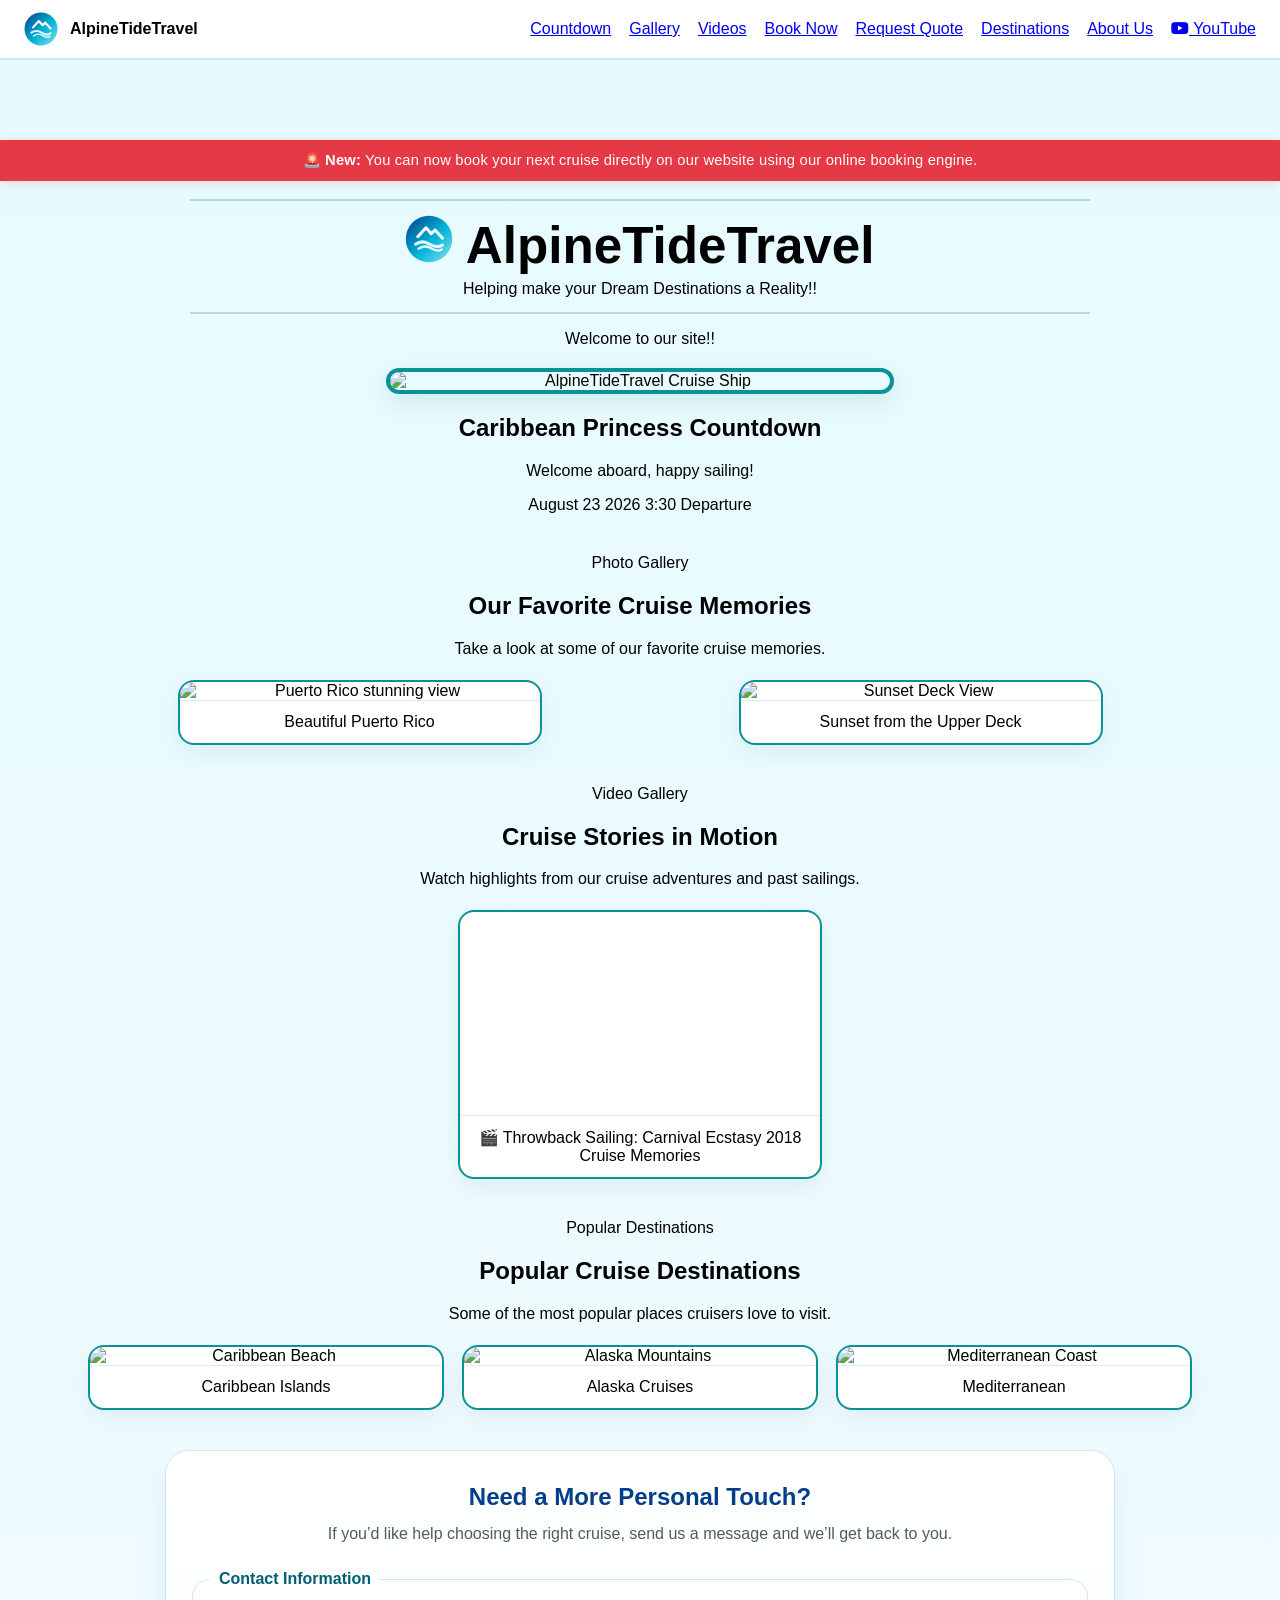
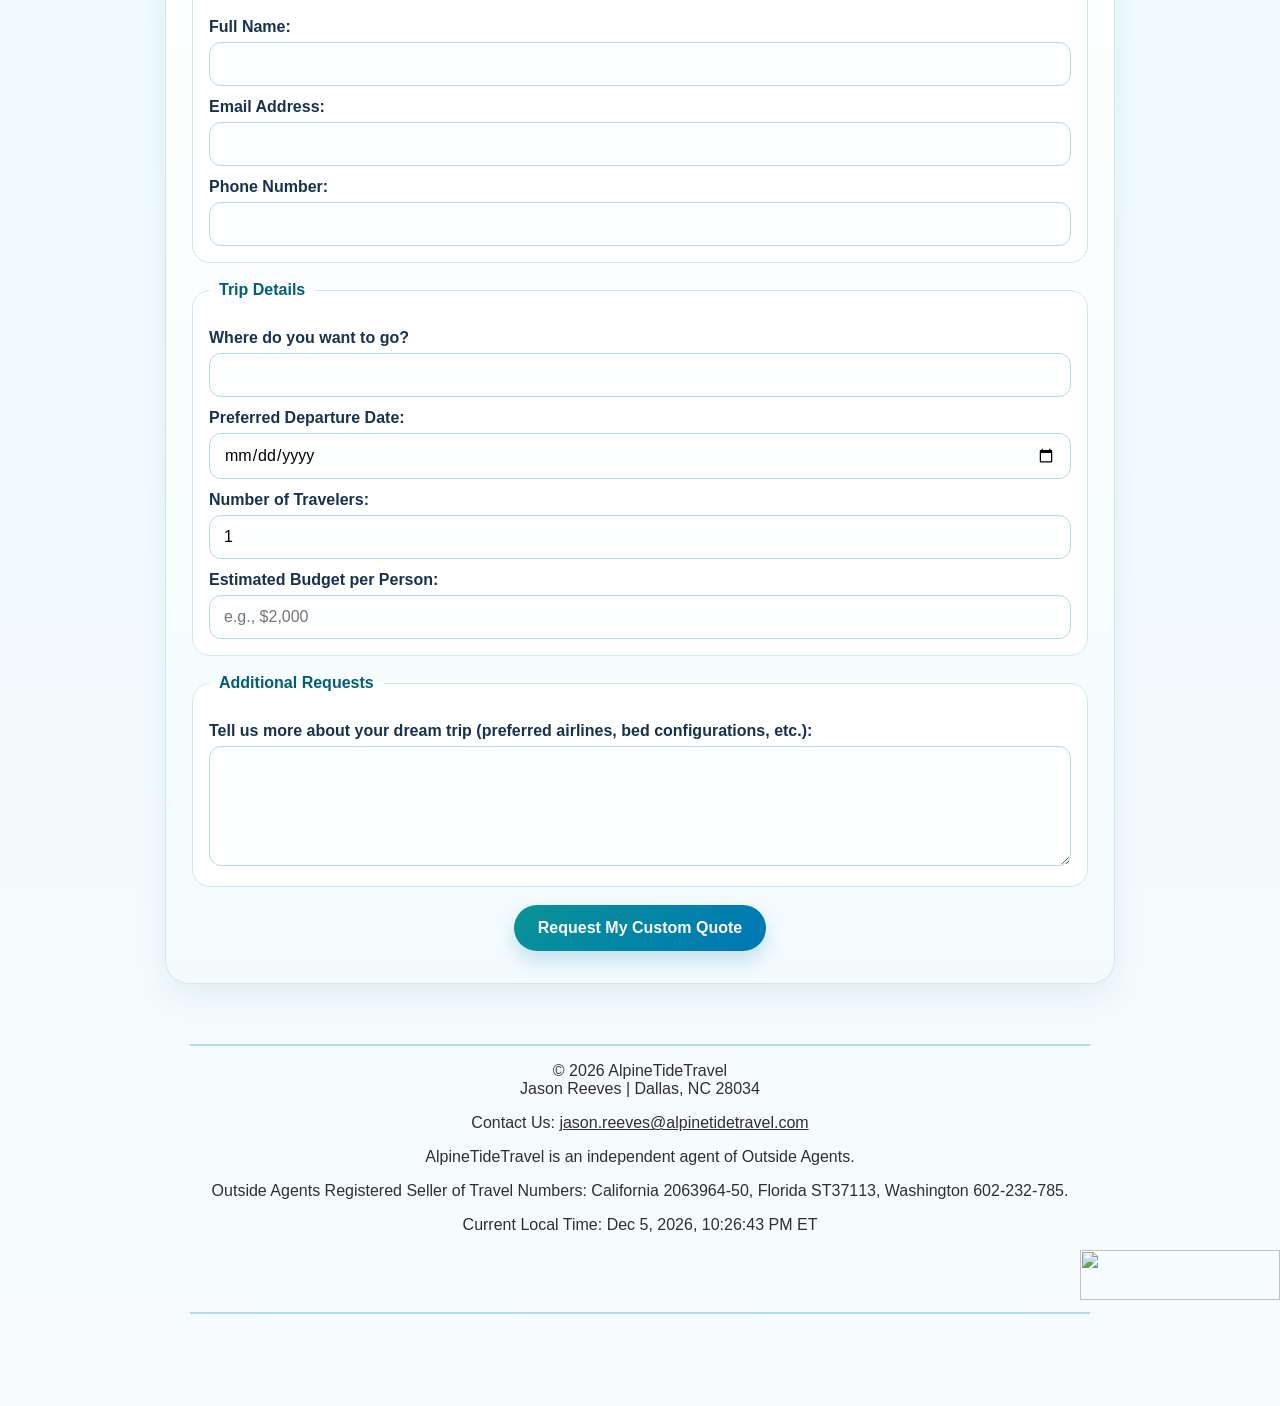
==== index.html @ b8f2efb1 "Update index.html" ====
<!DOCTYPE html>
<html lang="en">
<head>
    <meta charset="UTF-8">
    <meta name="viewport" content="width=device-width, initial-scale=1.0">
    <meta name="viewport" content="width=device-width, initial-scale=1.0">
    <title>AlpineTideTravel</title>
    <link rel="icon" type="image/svg+xml" href="https://cdnjs.cloudflare.com/ajax/libs/font-awesome/6.5.2/svgs/solid/anchor.svg">
    <link rel="stylesheet" href="https://cdnjs.cloudflare.com/ajax/libs/font-awesome/6.5.2/css/all.min.css">
    <link rel="stylesheet" href="styles.css" />
</head>
<body id="top">
    <nav class="navbar">
        <div class="nav-brand">
            <a href="#top" class="brand-link" aria-label="Back to top">
                <svg class="site-logo" viewBox="0 0 64 64" aria-hidden="true" role="img">
                    <defs>
                        <linearGradient id="oceanGrad" x1="0%" y1="0%" y2="100%" x2="100%">
                            <stop offset="0%" stop-color="#023e8a"/>
                            <stop offset="55%" stop-color="#00b4d8"/>
                            <stop offset="100%" stop-color="#90e0ef"/>
                        </linearGradient>
                    </defs>
                    <circle cx="32" cy="32" r="31" fill="url(#oceanGrad)"></circle>
                    <path d="M14 39 C20 35, 27 35, 33 39 C39 43, 46 43, 50 40" fill="none" stroke="#e0fbff" stroke-width="4" stroke-linecap="round"></path>
                    <path d="M17 29 L28 17 L35 25 L40 20 L50 31" fill="none" stroke="#ffffff" stroke-width="4" stroke-linecap="round" stroke-linejoin="round"></path>
                    <path d="M18 45 C24 41, 30 41, 36 45 C41 48, 46 48, 49 46" fill="none" stroke="#ffffff" stroke-width="3" stroke-linecap="round" opacity="0.9"></path>
                </svg>
                <h1>AlpineTideTravel</h1>
            </a>
        </div>

        <button class="menu-toggle" id="menuToggle" aria-label="Toggle navigation menu" aria-expanded="false">
            <i class="fa-solid fa-bars"></i>
        </button>

        <ul class="nav-links" id="navLinks">
            <li><a href="#countdown-anchor">Countdown</a></li>
            <li><a href="#gallery-anchor">Gallery</a></li>
            <li><a href="#video-anchor">Videos</a></li>
            <li><a href="booking.html">Book Now</a></li>
            <li><a href="#quote-anchor">Request Quote</a></li>
            <li><a href="#destinations-anchor">Destinations</a></li>
            <li><a href="about.html">About Us</a></li>
            <li>
                <a href="https://www.youtube.com/@oceanapex" target="_blank" rel="noopener noreferrer" class="youtube-link">
                    <i class="fa-brands fa-youtube"></i> YouTube
                </a>
            </li>
        </ul>
    </nav>

    <div class="home-banner-wrap">
        <div class="notification-banner">
            🚨 <strong>New:</strong> You can now book your next cruise directly on our website using our online booking engine.
        </div>
    </div>

    <header class="site-header">
        <hr class="main">
        <h1 class="title">
            <svg class="site-logo" viewBox="0 0 64 64" aria-hidden="true" role="img">
                <defs>
                    <linearGradient id="oceanGradTitle" x1="0%" y1="0%" y2="100%" x2="100%">
                        <stop offset="0%" stop-color="#023e8a"/>
                        <stop offset="55%" stop-color="#00b4d8"/>
                        <stop offset="100%" stop-color="#90e0ef"/>
                    </linearGradient>
                </defs>
                <circle cx="32" cy="32" r="31" fill="url(#oceanGradTitle)"></circle>
                <path d="M14 39 C20 35, 27 35, 33 39 C39 43, 46 43, 50 40" fill="none" stroke="#e0fbff" stroke-width="4" stroke-linecap="round"></path>
                <path d="M17 29 L28 17 L35 25 L40 20 L50 31" fill="none" stroke="#ffffff" stroke-width="4" stroke-linecap="round" stroke-linejoin="round"></path>
                <path d="M18 45 C24 41, 30 41, 36 45 C41 48, 46 48, 49 46" fill="none" stroke="#ffffff" stroke-width="3" stroke-linecap="round" opacity="0.9"></path>
            </svg>
            AlpineTideTravel
        </h1>
        <p class="subtitle">Helping make your Dream Destinations a Reality!!</p>
        <hr class="main">
        <p>Welcome to our site!!</p>
    </header>

    <img class="img1" src="https://plus.unsplash.com/premium_photo-1661900817397-400624fd4858?w=500&auto=format&fit=crop&q=60&ixlib=rb-4.1.0&ixid=M3wxMjA3fDB8MHxzZWFyY2h8MXx8Y3J1aXNlJTIwc2hpcHxlbnwwfHwwfHx8MA%3D%3D" alt="AlpineTideTravel Cruise Ship" width="500px">

    <div class="countdown-card" id="countdown-anchor">
        <h2 class="cruise-heading">Caribbean Princess Countdown</h2>
        <div id="timer" class="timer-display">Loading...</div>
        <p class="timer-subtext">August 23 2026 3:30 Departure</p>
    </div>

    <section class="gallery-section" id="gallery-anchor">
        <div class="section-label">Photo Gallery</div>
        <h2 class="gallery-title">Our Favorite Cruise Memories</h2>
        <p class="gallery-subtitle">Take a look at some of our favorite cruise memories.</p>

        <div class="media-grid">
            <div class="media-card">
                <img src="https://plus.unsplash.com/premium_photo-1733292010795-1311504ce3aa?q=80&w=1168&auto=format&fit=crop&ixlib=rb-4.1.0&ixid=M3wxMjA3fDB8MHxwaG90by1wYWdlfHx8fGVufDB8fHx8fA%3D%3D" alt="Puerto Rico stunning view">
                <div class="media-caption">Beautiful Puerto Rico</div>
            </div>

            <div class="media-card">
                <img src="https://plus.unsplash.com/premium_photo-1731595022278-1df824cfe6c8?w=500&auto=format&fit=crop&q=60" alt="Sunset Deck View">
                <div class="media-caption">Sunset from the Upper Deck</div>
            </div>
        </div>
    </section>

    <section class="video-section" id="video-anchor">
        <div class="section-label">Video Gallery</div>
        <h2 class="gallery-title">Cruise Stories in Motion</h2>
        <p class="gallery-subtitle">Watch highlights from our cruise adventures and past sailings.</p>

        <div class="media-grid">
            <div class="media-card video-card">
                <iframe width="100%" height="315" src="https://www.youtube.com/embed/Js-sc8ZRIGE" title="Carnival Ecstasy Cruise Vlog" frameborder="0" allow="accelerometer; autoplay; clipboard-write; encrypted-media; gyroscope; picture-in-picture" allowfullscreen></iframe>
                <div class="media-caption">🎬 Throwback Sailing: Carnival Ecstasy 2018 Cruise Memories</div>
            </div>
        </div>
    </section>

    <section class="destinations-section" id="destinations-anchor">
        <div class="section-label">Popular Destinations</div>
        <h2 class="gallery-title">Popular Cruise Destinations</h2>
        <p class="gallery-subtitle">Some of the most popular places cruisers love to visit.</p>

        <div class="media-grid">
            <div class="media-card">
                <img src="https://images.unsplash.com/photo-1507525428034-b723cf961d3e?w=500&auto=format&fit=crop&q=60" alt="Caribbean Beach">
                <div class="media-caption">Caribbean Islands</div>
            </div>
            <div class="media-card">
                <img src="https://images.unsplash.com/photo-1500375592092-40eb2168fd21?w=500&auto=format&fit=crop&q=60" alt="Alaska Mountains">
                <div class="media-caption">Alaska Cruises</div>
            </div>
            <div class="media-card">
                <img src="https://images.unsplash.com/photo-1526778548025-fa2f459cd5c1?w=500&auto=format&fit=crop&q=60" alt="Mediterranean Coast">
                <div class="media-caption">Mediterranean</div>
            </div>
        </div>
    </section>

    <section class="booking-inquiry-section" id="quote-anchor">
        <h2 class="form-title">Need a More Personal Touch?</h2>
        <p class="form-subtitle">If you’d like help choosing the right cruise, send us a message and we’ll get back to you.</p>

        <form name="booking-inquiry" method="POST" data-netlify="true" netlify-honeypot="bot-field" action="/thankyou.html">
            <input type="hidden" name="form-name" value="booking-inquiry">
            <p style="display:none;">
                <label>Don’t fill this out if you’re human: <input name="bot-field"></label>
            </p>

            <fieldset>
                <legend>Contact Information</legend>
                <label for="full-name">Full Name:</label>
                <input type="text" id="full-name" name="client-name" required>

                <label for="email">Email Address:</label>
                <input type="email" id="email" name="client-email" required>

                <label for="phone">Phone Number:</label>
                <input type="tel" id="phone" name="client-phone" required>
            </fieldset>

            <fieldset>
                <legend>Trip Details</legend>
                <label for="destination">Where do you want to go?</label>
                <input type="text" id="destination" name="trip-destination" required>

                <label for="travel-date">Preferred Departure Date:</label>
                <input type="date" id="travel-date" name="departure-date">

                <label for="travelers">Number of Travelers:</label>
                <input type="number" id="travelers" name="number-of-travelers" min="1" value="1">

                <label for="budget">Estimated Budget per Person:</label>
                <input type="text" id="budget" name="estimated-budget" placeholder="e.g., $2,000">
            </fieldset>

            <fieldset>
                <legend>Additional Requests</legend>
                <label for="notes">Tell us more about your dream trip (preferred airlines, bed configurations, etc.):</label>
                <textarea id="notes" name="trip-notes" rows="4"></textarea>
            </fieldset>

            <button type="submit">Request My Custom Quote</button>
        </form>
    </section>

    <button onclick="scrollToTop()" id="backToTopBtn" title="Go to top">
        Back to top <i class="fa-solid fa-arrow-up"></i>
    </button>

    <hr class="main">

    <footer>
        <p>© 2026 AlpineTideTravel<br>
        Jason Reeves | Dallas, NC 28034</p>
        <p class="footer-contact">Contact Us: <a href="mailto:jason.reeves@alpinetidetravel.com">jason.reeves@alpinetidetravel.com</a></p>
        <p class="footer-notice">AlpineTideTravel is an independent agent of Outside Agents.</p>
        <p class="footer-notice sot-disclosures">Outside Agents Registered Seller of Travel Numbers: California 2063964-50, Florida ST37113, Washington 602-232-785.</p>
        <p id="currentTime" class="end"></p>
        <img class="diamond" src="https://cclrewards.com/images/Carnival-Expert-Diamond-Level-Graduate_logo.jpg">
    </footer>

    <hr class="main">

    <script src="script.js"></script>
</body>
</html>
---- styles.css ----
.brand-link {
    display: flex;
    align-items: center;
    gap: 12px;
    color: inherit;
    text-decoration: none;
}

.brand-link h1 {
    margin: 0;
    font-size: 1rem;
    line-height: 1.1;
}

.brand-link:hover {
    opacity: 0.9;
}

.footer,
footer p,
footer a,
footer .end,
footer .footer-contact,
footer .footer-notice,
footer .sot-disclosures {
    color: #332d2d;
}

body {
    max-width: 100%;
    overflow-x: hidden;
    font-family: Arial, sans-serif;
    margin: 0;
    padding: 0;
    text-align: center;
    background: linear-gradient(180deg, #e6fbff 0%, #f7fbfd 100%);
    padding-top: 120px;
    padding-bottom: 80px;
}

.navbar {
    display: flex;
    justify-content: space-between;
    align-items: center;
    gap: 16px;
    padding: 12px 24px;
    position: fixed;
    top: 0;
    left: 0;
    right: 0;
    width: 100%;
    box-sizing: border-box;
    z-index: 1200;
    background: #ffffff;
    border-bottom: 2px solid #cfe8ee;
}

.nav-brand {
    display: flex;
    align-items: center;
    gap: 12px;
    min-width: 0;
}

.nav-brand h1 {
    font-size: 1rem;
    margin: 0;
    line-height: 1.1;
}

.nav-brand .tagline {
    font-size: 0.72rem;
    margin: 4px 0 0;
    line-height: 1.2;
}

.site-logo {
    width: 34px;
    height: 34px;
    flex: 0 0 auto;
}

.title .site-logo {
    width: 48px;
    height: 48px;
}

.nav-links {
    display: flex;
    align-items: center;
    gap: 18px;
    list-style: none;
    margin: 0;
    padding: 0;
}

.menu-toggle {
    display: none;
    background: transparent;
    border: 0;
    font-size: 1.4rem;
    cursor: pointer;
}

.home-banner-wrap {
    margin-top: 20px;
}

.diamond {
    width: 200px;
    height: 50px;
    display: block;
    margin-left: auto;
    margin-right: 0;
    margin-top: 10px;
}

.notification-banner {
    position: static;
    z-index: 1;
    display: block;
    background-color: #e63946;
    color: #ffffff;
    text-align: center;
    padding: 10px 16px;
    font-size: 0.92rem;
    line-height: 1.4;
    letter-spacing: 0.2px;
    box-shadow: 0 2px 10px rgba(230, 57, 70, 0.2);
    animation: fadeInDown 0.5s ease-out;
    width: 100%;
    box-sizing: border-box;
}

.site-header {
    margin-top: 18px !important;
    text-align: center;
    padding: 0 16px;
}

.title {
    margin: 14px 0 6px;
    font-size: clamp(2rem, 4vw, 3.2rem);
    line-height: 1.1;
}

.subtitle {
    margin: 6px 0 14px;
    font-size: 1rem;
}

hr.main {
    margin: 12px auto;
    width: min(90%, 900px);
    border: 0;
    border-top: 2px solid #b7dbe4;
}

.img1 {
    display: block;
    max-width: 500px;
    width: 90%;
    height: auto;
    margin: 20px auto;
    border: 4px solid #0a9396;
    border-radius: 16px;
    box-shadow: 0 8px 24px rgba(0, 95, 115, 0.12);
}

.gallery-section,
.video-section,
.destinations-section {
    width: min(1100px, 92%);
    margin: 40px auto;
}

.media-grid {
    display: grid;
    grid-template-columns: repeat(auto-fit, minmax(240px, 1fr));
    gap: 22px;
    justify-items: center;
    align-items: start;
    margin-top: 22px;
}

.media-card {
    width: 100%;
    max-width: 360px;
    border: 2px solid #0a9396;
    border-radius: 16px;
    overflow: hidden;
    background: #ffffff;
    box-shadow: 0 8px 24px rgba(0, 95, 115, 0.08);
}

.media-card img,
.media-card iframe {
    display: block;
    width: 100%;
}

.media-card img {
    height: auto;
}

.video-card iframe {
    aspect-ratio: 16 / 9;
    height: auto;
}

.media-caption {
    padding: 12px 14px;
    border-top: 1px solid #d8eef2;
}

.booking-inquiry-section {
    width: min(900px, 92%);
    margin: 40px auto 60px;
    padding: 32px 24px;
    background: linear-gradient(180deg, #ffffff 0%, #f3fbfd 100%);
    border: 1px solid #cfe8ee;
    border-radius: 24px;
    box-shadow: 0 12px 30px rgba(0, 95, 115, 0.08);
    text-align: left;
}

.form-title {
    margin: 0 0 10px;
    color: #023e8a;
    text-align: center;
}

.form-subtitle {
    margin: 0 auto 24px;
    max-width: 720px;
    color: #4e5b63;
    text-align: center;
    line-height: 1.6;
}

.booking-inquiry-section form {
    display: grid;
    gap: 18px;
}

.booking-inquiry-section fieldset {
    border: 1px solid #cfe8ee;
    border-radius: 18px;
    padding: 18px 16px 16px;
    background: #ffffff;
}

.booking-inquiry-section legend {
    padding: 0 10px;
    font-weight: bold;
    color: #005f73;
}

.booking-inquiry-section label {
    display: block;
    margin: 12px 0 6px;
    font-weight: 600;
    color: #17324d;
}

.booking-inquiry-section input,
.booking-inquiry-section textarea {
    width: 100%;
    box-sizing: border-box;
    padding: 12px 14px;
    border: 1px solid #b7dbe4;
    border-radius: 12px;
    background: #fdfefe;
    font: inherit;
    outline: none;
    transition: border-color 0.2s ease, box-shadow 0.2s ease;
}

.booking-inquiry-section input:focus,
.booking-inquiry-section textarea:focus {
    border-color: #0a9396;
    box-shadow: 0 0 0 3px rgba(10, 147, 150, 0.15);
}

.booking-inquiry-section textarea {
    resize: vertical;
    min-height: 120px;
}

.booking-inquiry-section button[type="submit"] {
    justify-self: center;
    border: none;
    padding: 14px 24px;
    border-radius: 999px;
    background: linear-gradient(135deg, #0a9396 0%, #0077b6 100%);
    color: #ffffff;
    font-weight: bold;
    font-size: 1rem;
    cursor: pointer;
    box-shadow: 0 10px 20px rgba(0, 119, 182, 0.2);
    transition: transform 0.2s ease, box-shadow 0.2s ease;
}

.booking-inquiry-section button[type="submit"]:hover {
    transform: translateY(-1px);
    box-shadow: 0 12px 24px rgba(0, 119, 182, 0.24);
}

@media screen and (max-width: 768px) {
  .navbar {
    padding: 10px 14px;
  }

  .menu-toggle {
    display: block;
    margin-left: auto;
    position: relative;
    z-index: 1101;
  }

  .nav-brand {
    display: flex;
    align-items: center;
    gap: 10px;
    min-width: 0;
  }

  .nav-brand h1 {
    font-size: 0.95rem;
    line-height: 1.1;
  }

  .nav-brand .tagline {
    font-size: 0.6rem;
    white-space: normal;
    line-height: 1.15;
  }

  .site-logo {
    width: 30px;
    height: 30px;
    flex: 0 0 auto;
  }

  .title .site-logo {
    width: 48px;
    height: 48px;
  }

  .nav-links {
    display: flex;
    flex-direction: column;
    gap: 10px;
    width: 75%;
    max-width: 320px;
    height: 100vh;
    padding: 80px 20px 20px;
    position: fixed;
    top: 0;
    right: 0;
    background: #2aa2b9;
    box-shadow: -8px 0 20px rgba(0, 0, 0, 0.2);
    transform: translateX(100%);
    transition: transform 0.3s ease;
    z-index: 1100;
    align-items: flex-start;
  }

  .nav-links.show {
    transform: translateX(0);
  }

  body {
    padding-top: 95px;
  }

  .home-banner-wrap {
    margin-top: 12px;
  }

  .notification-banner {
    font-size: 0.82rem;
    padding: 9px 12px;
  }

  img {
    width: 100%;
    max-width: 100%;
    height: auto;
  }

  .booking-inquiry-section, 
  .countdown-card {
    width: 90%;
    margin-left: auto;
    margin-right: auto;
    padding: 20px 15px;
  }

  .tagline {
    font-size: 0.68rem;
    white-space: normal;
  }

  .destination-card {
    max-width: 100%;
  }

  .destination-card img {
    height: 190px;
  }
}
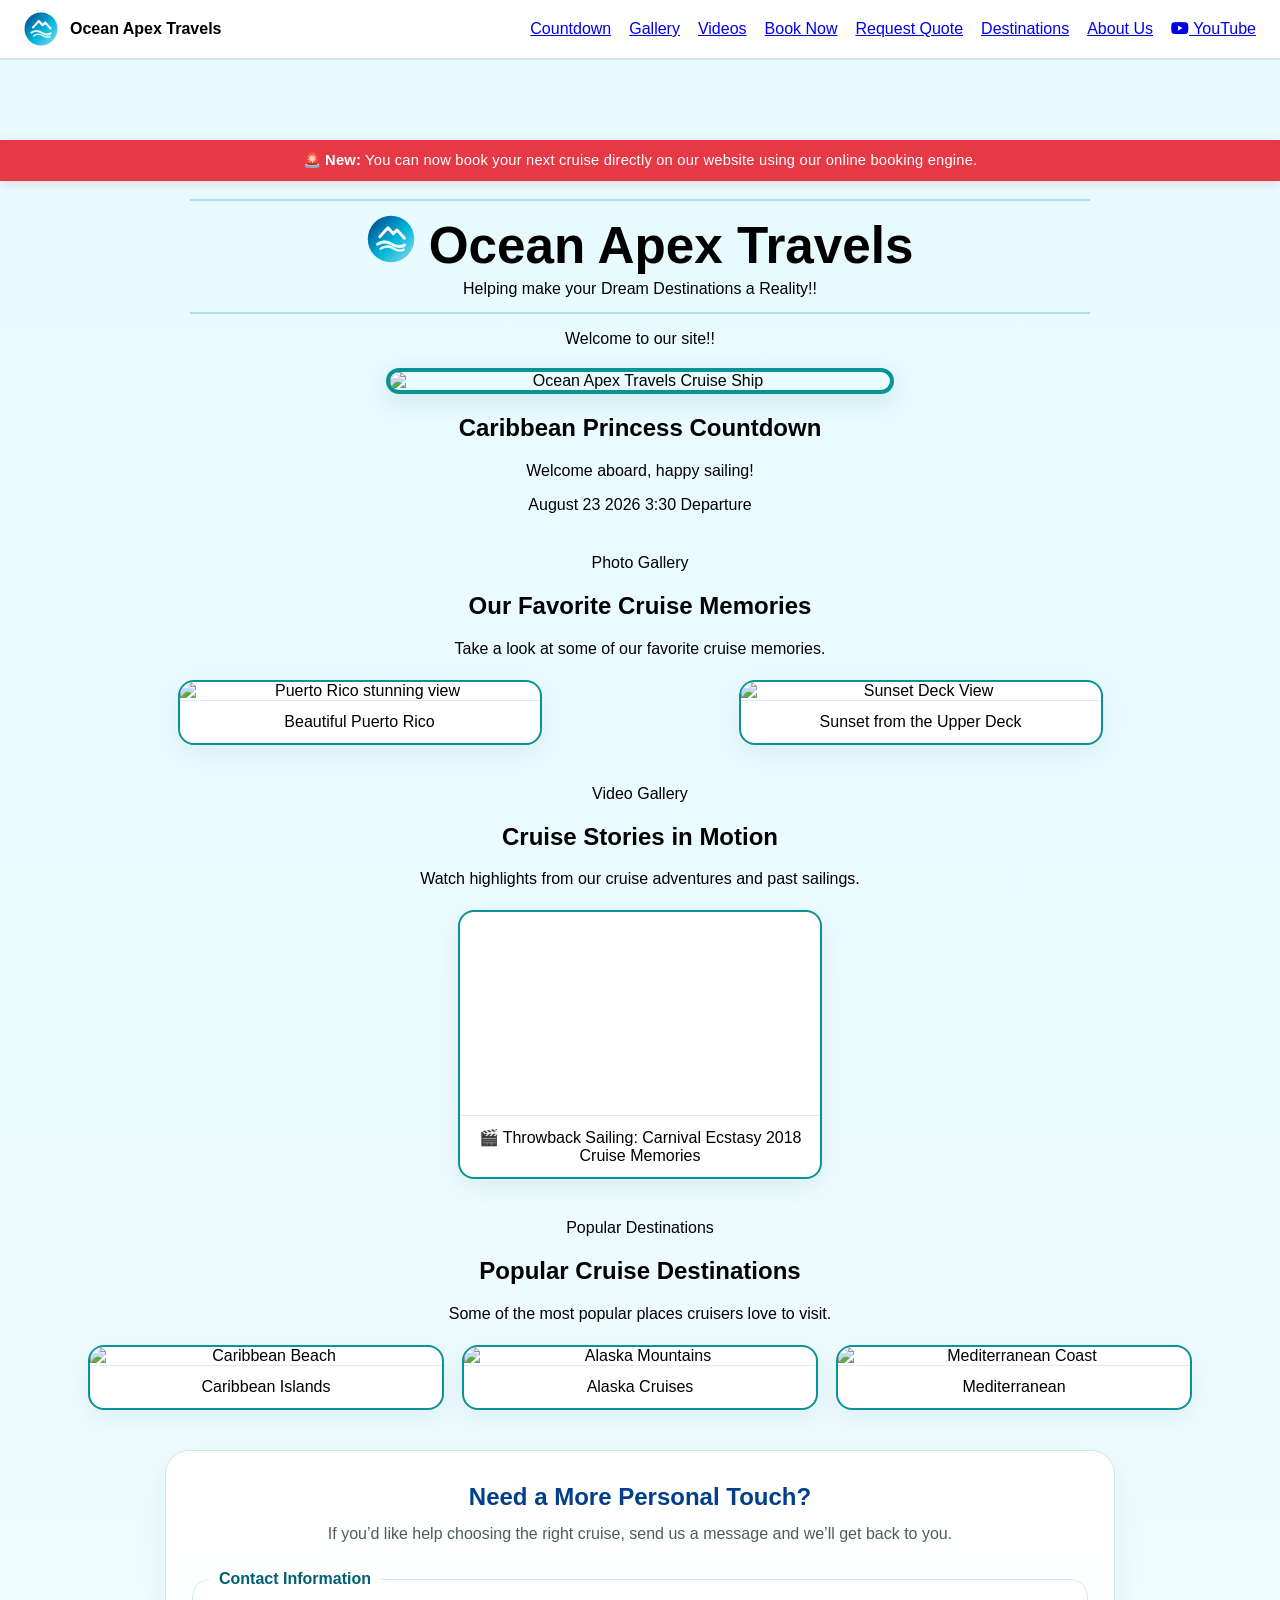
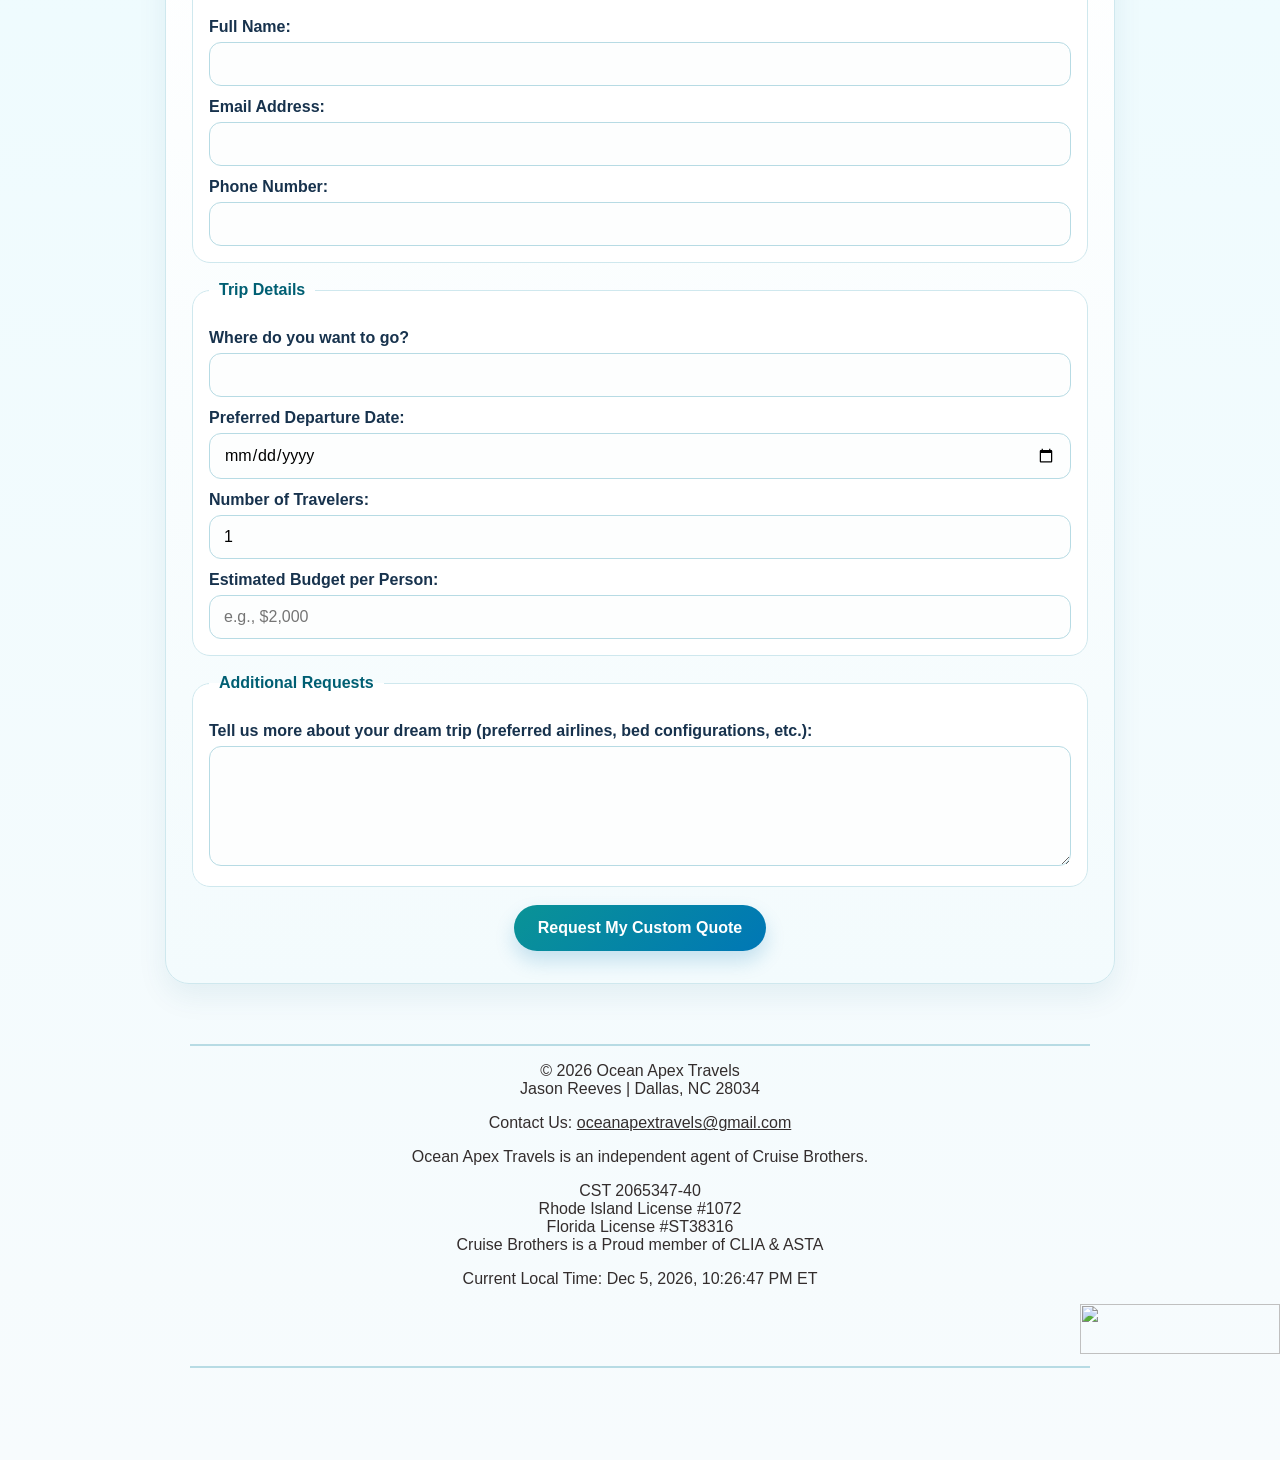
==== commit fc2b2231: "Update index.html" ====
--- a/index.html
+++ b/index.html
@@ -3,32 +3,29 @@
 <head>
     <meta charset="UTF-8">
     <meta name="viewport" content="width=device-width, initial-scale=1.0">
-    <meta name="viewport" content="width=device-width, initial-scale=1.0">
-    <title>AlpineTideTravel</title>
+    <title>Ocean Apex Travels</title>
     <link rel="icon" type="image/svg+xml" href="https://cdnjs.cloudflare.com/ajax/libs/font-awesome/6.5.2/svgs/solid/anchor.svg">
     <link rel="stylesheet" href="https://cdnjs.cloudflare.com/ajax/libs/font-awesome/6.5.2/css/all.min.css">
     <link rel="stylesheet" href="styles.css" />
 </head>
-<body id="top">
+<body>
     <nav class="navbar">
         <div class="nav-brand">
-            <a href="#top" class="brand-link" aria-label="Back to top">
-                <svg class="site-logo" viewBox="0 0 64 64" aria-hidden="true" role="img">
-                    <defs>
-                        <linearGradient id="oceanGrad" x1="0%" y1="0%" y2="100%" x2="100%">
-                            <stop offset="0%" stop-color="#023e8a"/>
-                            <stop offset="55%" stop-color="#00b4d8"/>
-                            <stop offset="100%" stop-color="#90e0ef"/>
-                        </linearGradient>
-                    </defs>
-                    <circle cx="32" cy="32" r="31" fill="url(#oceanGrad)"></circle>
-                    <path d="M14 39 C20 35, 27 35, 33 39 C39 43, 46 43, 50 40" fill="none" stroke="#e0fbff" stroke-width="4" stroke-linecap="round"></path>
-                    <path d="M17 29 L28 17 L35 25 L40 20 L50 31" fill="none" stroke="#ffffff" stroke-width="4" stroke-linecap="round" stroke-linejoin="round"></path>
-                    <path d="M18 45 C24 41, 30 41, 36 45 C41 48, 46 48, 49 46" fill="none" stroke="#ffffff" stroke-width="3" stroke-linecap="round" opacity="0.9"></path>
-                </svg>
-                <h1>AlpineTideTravel</h1>
-            </a>
-        </div>
+            <svg class="site-logo" viewBox="0 0 64 64" aria-hidden="true" role="img">
+                <defs>
+                    <linearGradient id="oceanGrad" x1="0%" y1="0%" y2="100%" x2="100%">
+                        <stop offset="0%" stop-color="#023e8a"/>
+                        <stop offset="55%" stop-color="#00b4d8"/>
+                        <stop offset="100%" stop-color="#90e0ef"/>
+                    </linearGradient>
+                </defs>
+                <circle cx="32" cy="32" r="31" fill="url(#oceanGrad)"></circle>
+                <path d="M14 39 C20 35, 27 35, 33 39 C39 43, 46 43, 50 40" fill="none" stroke="#e0fbff" stroke-width="4" stroke-linecap="round"></path>
+                <path d="M17 29 L28 17 L35 25 L40 20 L50 31" fill="none" stroke="#ffffff" stroke-width="4" stroke-linecap="round" stroke-linejoin="round"></path>
+                <path d="M18 45 C24 41, 30 41, 36 45 C41 48, 46 48, 49 46" fill="none" stroke="#ffffff" stroke-width="3" stroke-linecap="round" opacity="0.9"></path>
+            </svg>
+            <h1>Ocean Apex Travels</h1>
+         </div>
 
         <button class="menu-toggle" id="menuToggle" aria-label="Toggle navigation menu" aria-expanded="false">
             <i class="fa-solid fa-bars"></i>
@@ -72,14 +69,14 @@
                 <path d="M17 29 L28 17 L35 25 L40 20 L50 31" fill="none" stroke="#ffffff" stroke-width="4" stroke-linecap="round" stroke-linejoin="round"></path>
                 <path d="M18 45 C24 41, 30 41, 36 45 C41 48, 46 48, 49 46" fill="none" stroke="#ffffff" stroke-width="3" stroke-linecap="round" opacity="0.9"></path>
             </svg>
-            AlpineTideTravel
+            Ocean Apex Travels
         </h1>
         <p class="subtitle">Helping make your Dream Destinations a Reality!!</p>
         <hr class="main">
         <p>Welcome to our site!!</p>
     </header>
 
-    <img class="img1" src="https://plus.unsplash.com/premium_photo-1661900817397-400624fd4858?w=500&auto=format&fit=crop&q=60&ixlib=rb-4.1.0&ixid=M3wxMjA3fDB8MHxzZWFyY2h8MXx8Y3J1aXNlJTIwc2hpcHxlbnwwfHwwfHx8MA%3D%3D" alt="AlpineTideTravel Cruise Ship" width="500px">
+    <img class="img1" src="https://plus.unsplash.com/premium_photo-1661900817397-400624fd4858?w=500&auto=format&fit=crop&q=60&ixlib=rb-4.1.0&ixid=M3wxMjA3fDB8MHxzZWFyY2h8MXx8Y3J1aXNlJTIwc2hpcHxlbnwwfHwwfHx8MA%3D%3D" alt="Ocean Apex Travels Cruise Ship" width="500px">
 
     <div class="countdown-card" id="countdown-anchor">
         <h2 class="cruise-heading">Caribbean Princess Countdown</h2>
@@ -193,11 +190,11 @@
     <hr class="main">
 
     <footer>
-        <p>© 2026 AlpineTideTravel<br>
+        <p>© 2026 Ocean Apex Travels<br>
         Jason Reeves | Dallas, NC 28034</p>
-        <p class="footer-contact">Contact Us: <a href="mailto:jason.reeves@alpinetidetravel.com">jason.reeves@alpinetidetravel.com</a></p>
-        <p class="footer-notice">AlpineTideTravel is an independent agent of Outside Agents.</p>
-        <p class="footer-notice sot-disclosures">Outside Agents Registered Seller of Travel Numbers: California 2063964-50, Florida ST37113, Washington 602-232-785.</p>
+        <p class="footer-contact">Contact Us: <a href="mailto:oceanapextravels@gmail.com">oceanapextravels@gmail.com</a></p>
+        <p class="footer-notice">Ocean Apex Travels is an independent agent of Cruise Brothers.</p>
+        <p class="footer-notice">CST 2065347-40<br>Rhode Island License #1072<br>Florida License #ST38316<br>Cruise Brothers is a Proud member of CLIA & ASTA</p>
         <p id="currentTime" class="end"></p>
         <img class="diamond" src="https://cclrewards.com/images/Carnival-Expert-Diamond-Level-Graduate_logo.jpg">
     </footer>
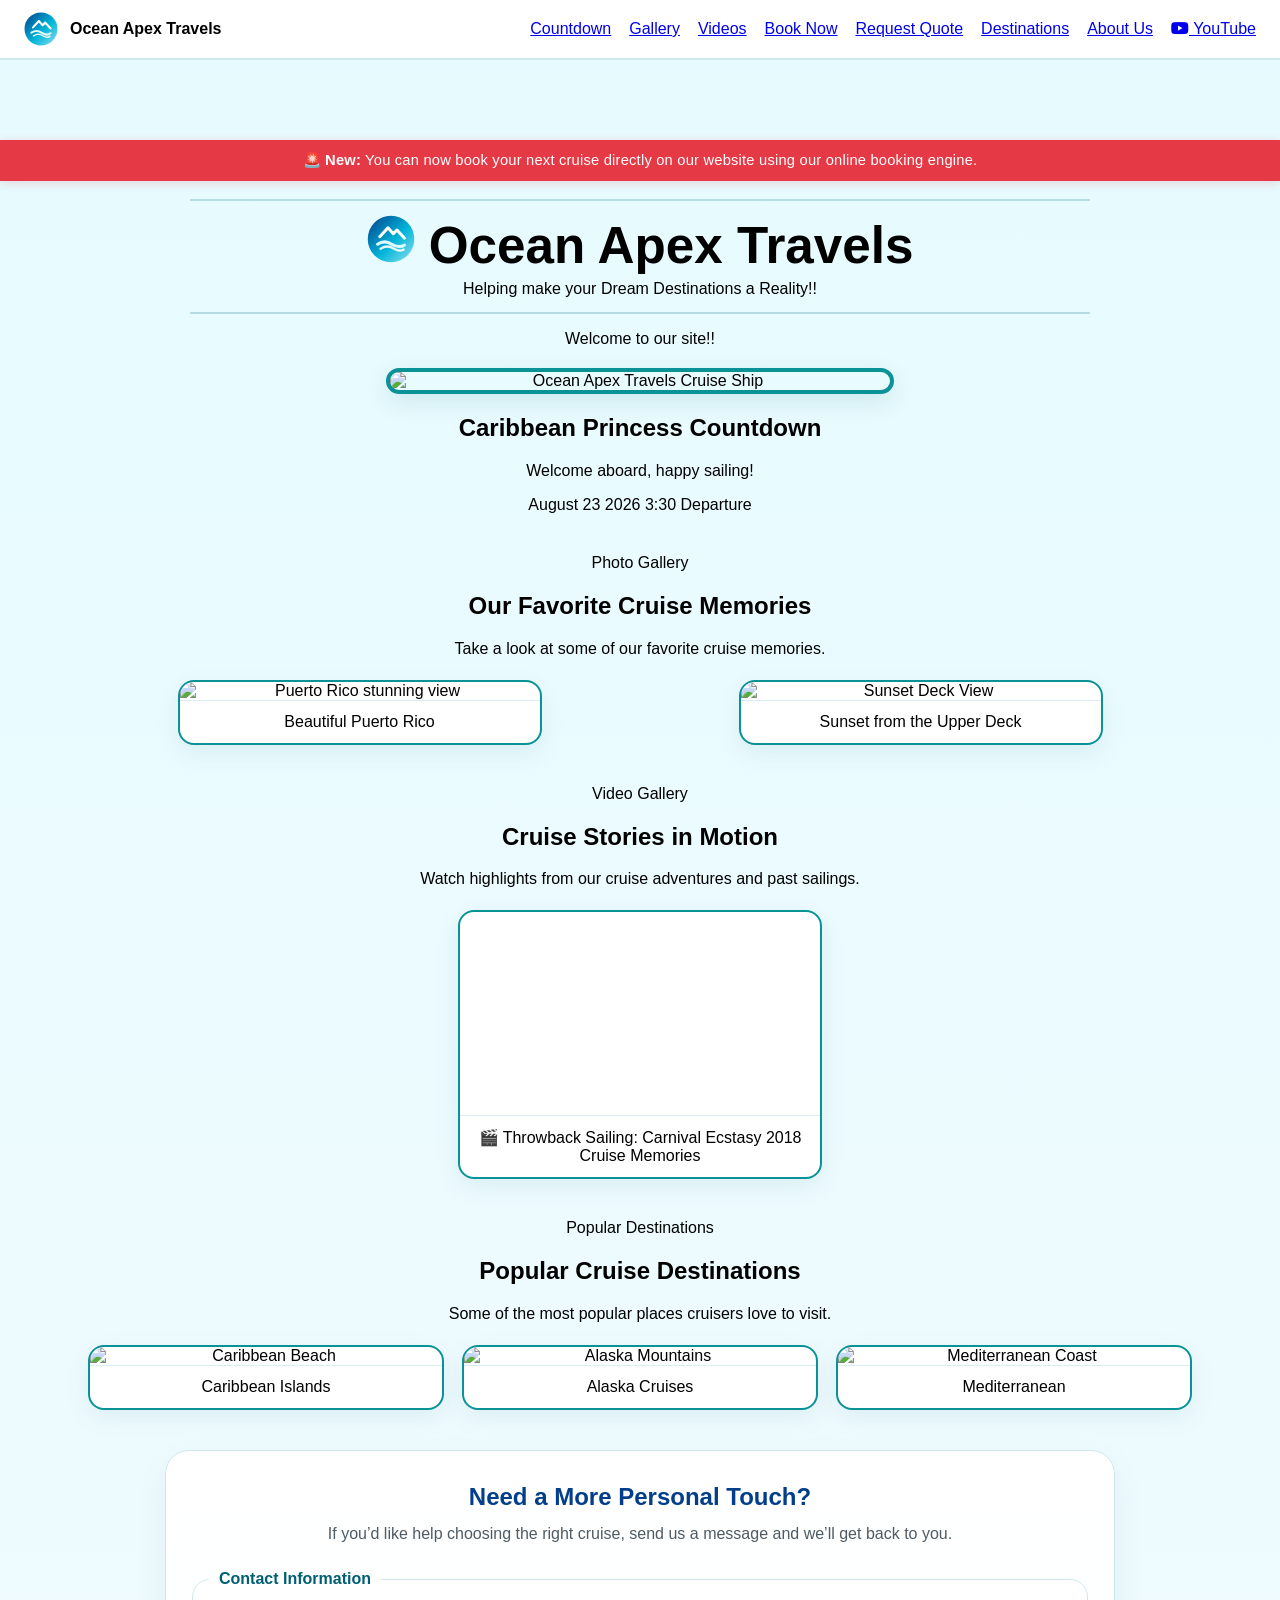
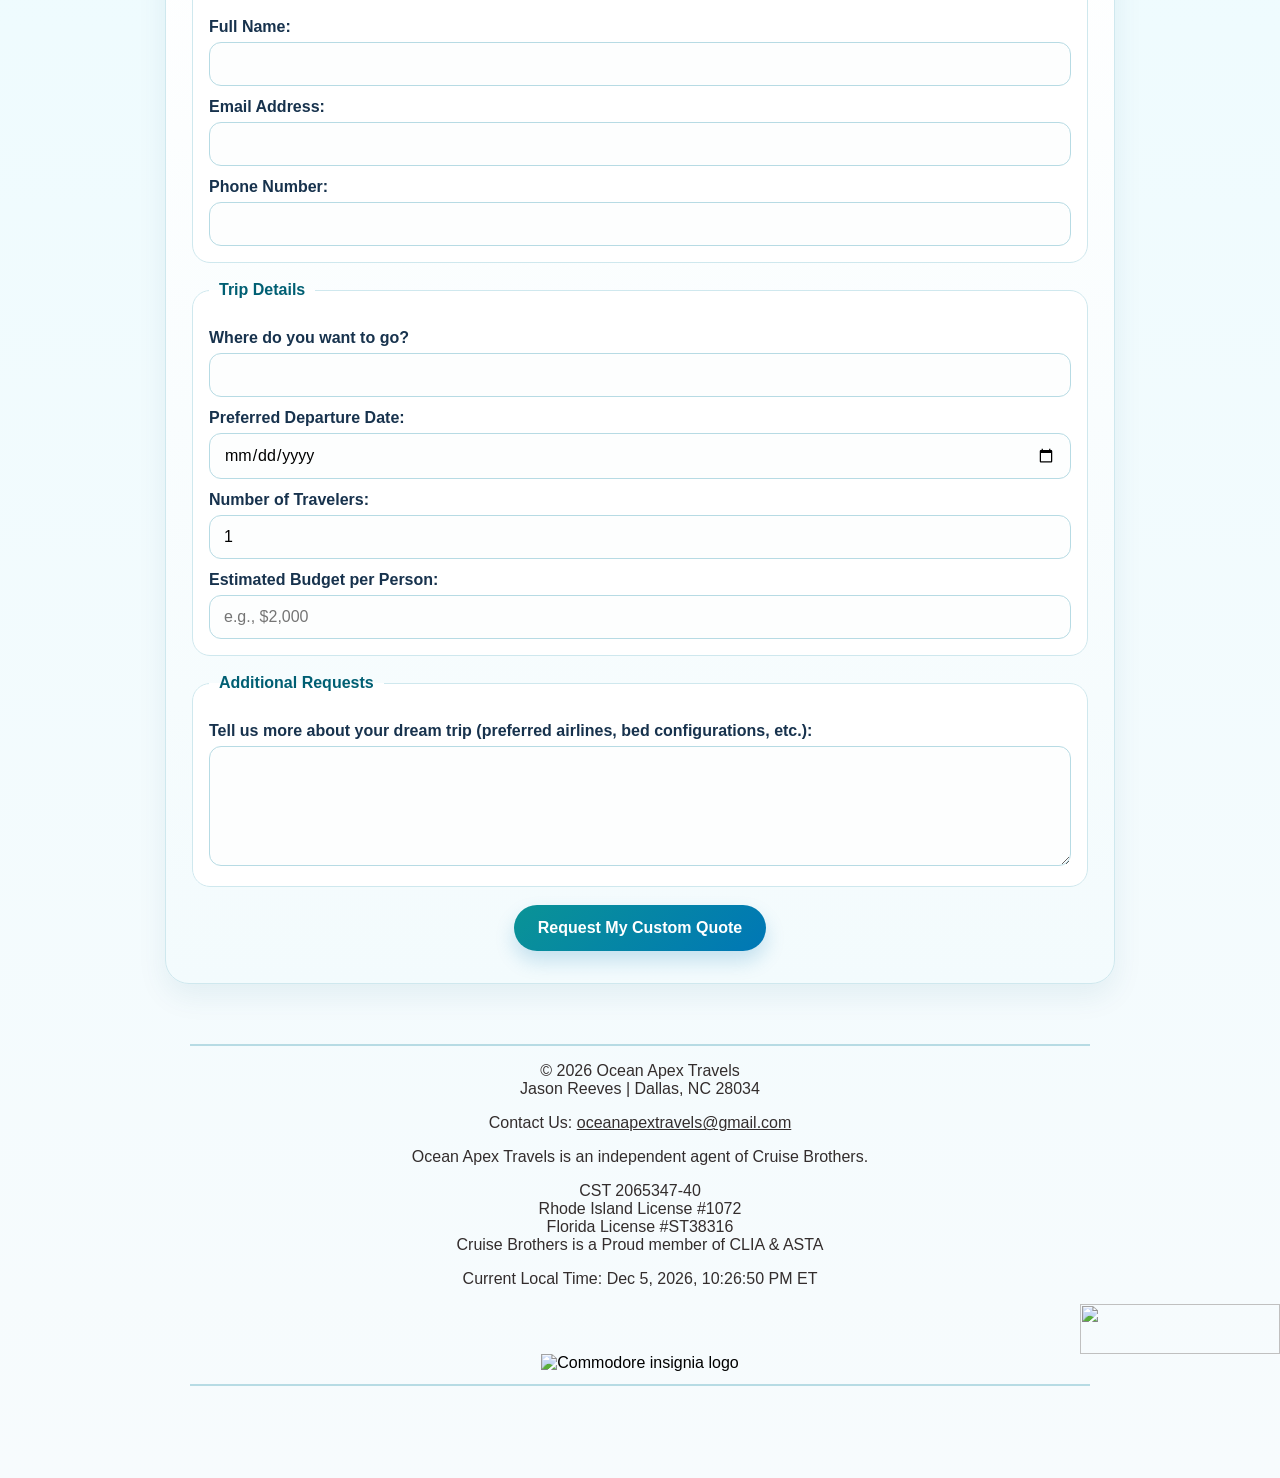
==== commit 0706f896: "Update index.html" ====
--- a/index.html
+++ b/index.html
@@ -197,6 +197,8 @@
         <p class="footer-notice">CST 2065347-40<br>Rhode Island License #1072<br>Florida License #ST38316<br>Cruise Brothers is a Proud member of CLIA & ASTA</p>
         <p id="currentTime" class="end"></p>
         <img class="diamond" src="https://cclrewards.com/images/Carnival-Expert-Diamond-Level-Graduate_logo.jpg">
+        <img class="footer-logo footer-logo-left" src="https://uploads.onecompiler.io/44rfm6cm7/44smqgbf9/Commodoreinsignialogo.jpg" alt="Commodore insignia logo">
+
     </footer>
 
     <hr class="main">
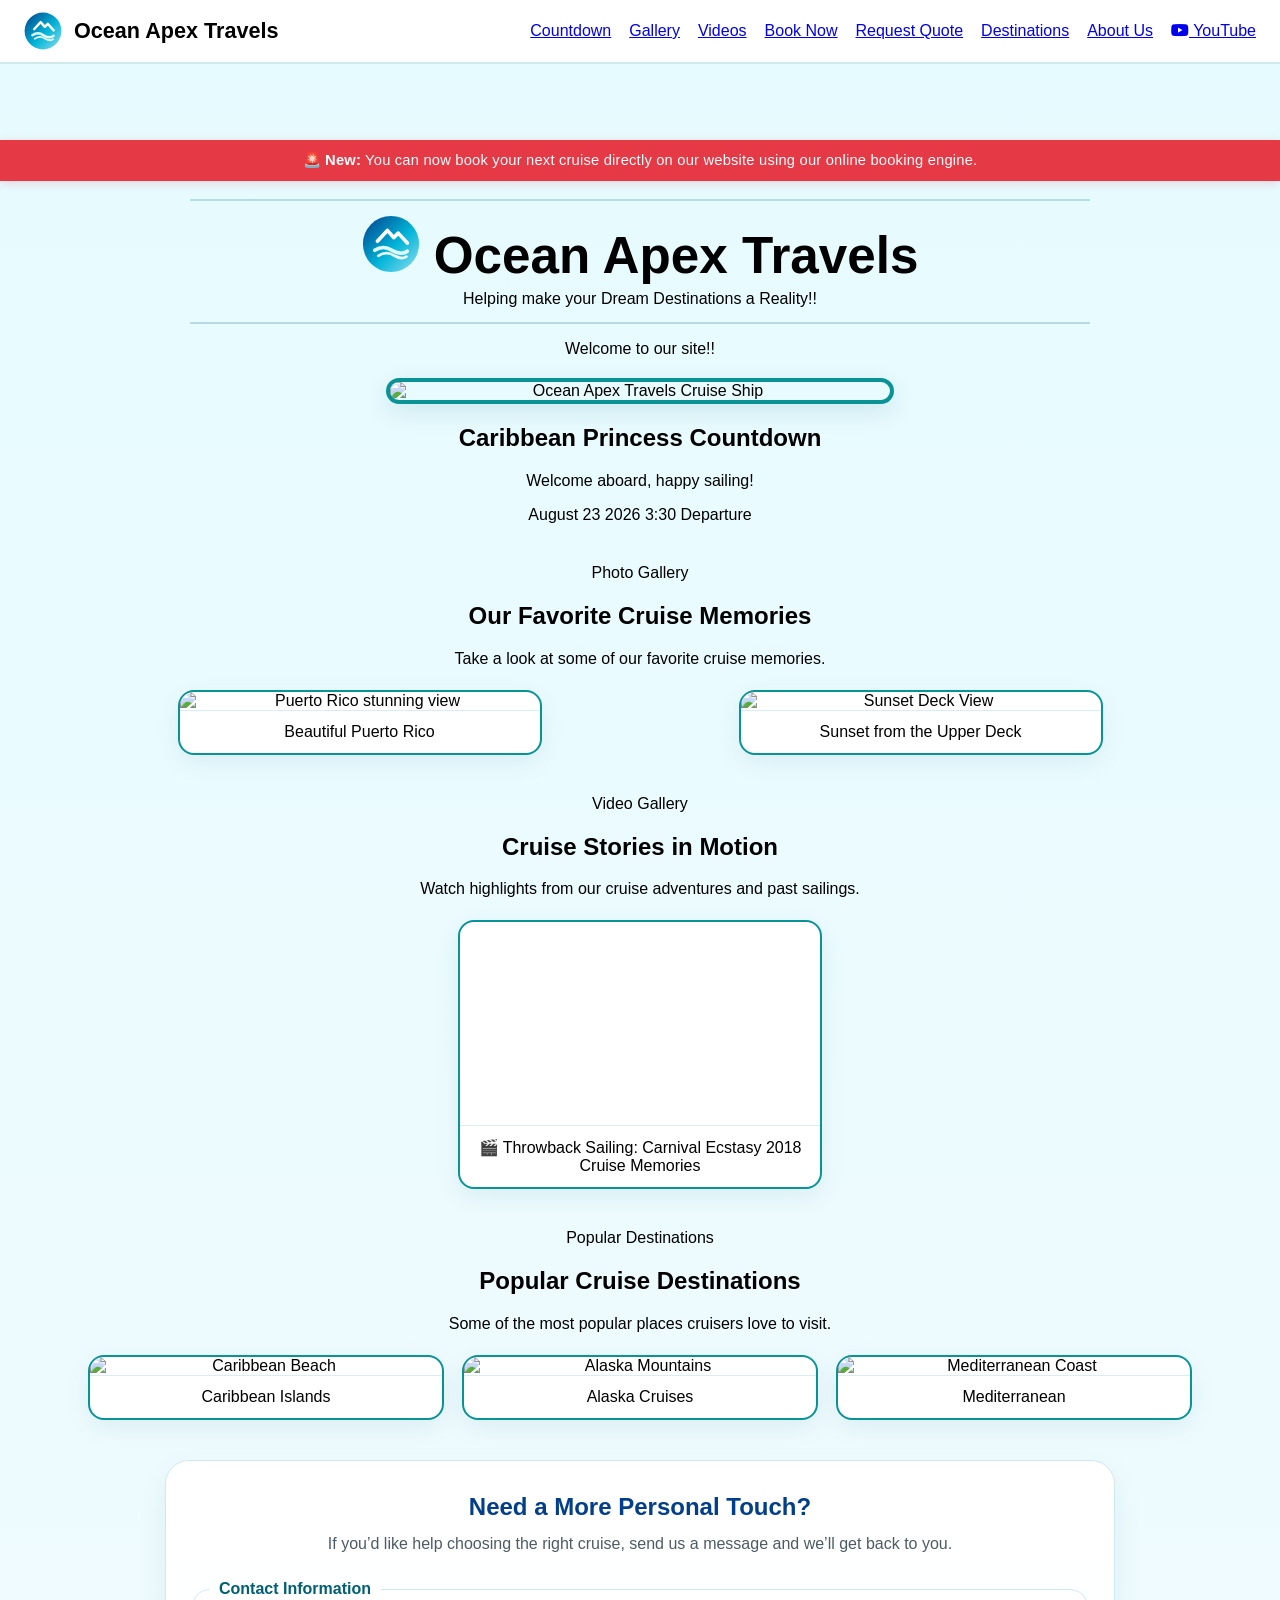
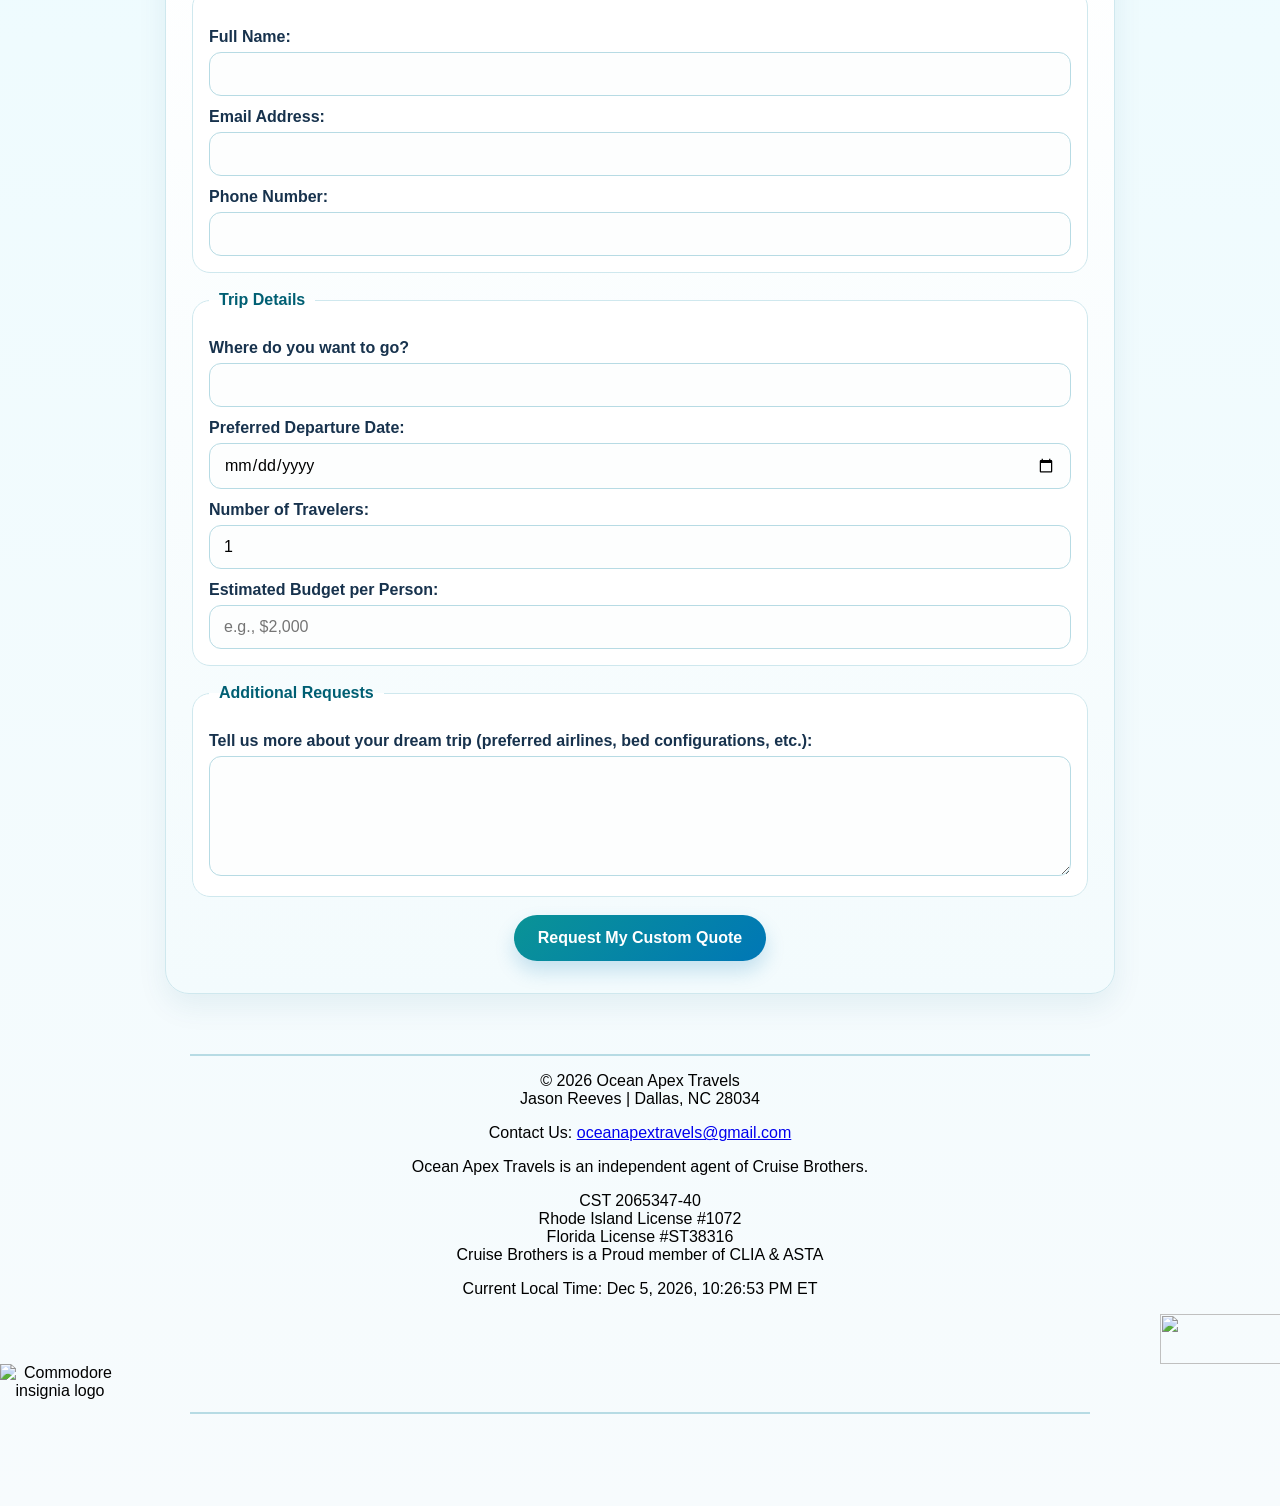
==== commit f4199125: "Update index.html" ====
--- a/index.html
+++ b/index.html
@@ -196,7 +196,7 @@
         <p class="footer-notice">Ocean Apex Travels is an independent agent of Cruise Brothers.</p>
         <p class="footer-notice">CST 2065347-40<br>Rhode Island License #1072<br>Florida License #ST38316<br>Cruise Brothers is a Proud member of CLIA & ASTA</p>
         <p id="currentTime" class="end"></p>
-        <img class="diamond" src="https://cclrewards.com/images/Carnival-Expert-Diamond-Level-Graduate_logo.jpg">
+        <img class="diamond footer-logo footer-logo-right" src="https://cclrewards.com/images/Carnival-Expert-Diamond-Level-Graduate_logo.jpg">
         <img class="footer-logo footer-logo-left" src="https://uploads.onecompiler.io/44rfm6cm7/44smqgbf9/Commodoreinsignialogo.jpg" alt="Commodore insignia logo">
 
     </footer>
--- a/styles.css
+++ b/styles.css
@@ -1,29 +1,134 @@
-.brand-link {
+.booking-page-section {
+    width: min(1100px, 92%);
+    margin: 30px auto 60px;
+}
+
+.booking-header {
+    background: #ffffff;
+    border: 2px solid #0a9396;
+    border-radius: 18px;
+    padding: 24px 20px;
+    box-shadow: 0 8px 24px rgba(0, 95, 115, 0.08);
+    margin-bottom: 20px;
+}
+
+.booking-badge {
+    display: inline-block;
+    background: #e6f7fb;
+    color: #005f73;
+    border: 1px solid #b7dbe4;
+    border-radius: 999px;
+    padding: 8px 14px;
+    font-size: 0.9rem;
+    font-weight: bold;
+    margin-bottom: 12px;
+}
+
+.booking-title {
+    margin: 10px 0;
+    color: #023e8a;
+}
+
+.booking-subtitle,
+.booking-disclaimer {
+    color: #4e5b63;
+    line-height: 1.6;
+    margin: 8px 0;
+}
+.footer-logos {
     display: flex;
+    justify-content: space-between;
     align-items: center;
-    gap: 12px;
-    color: inherit;
+    width: min(900px, 92%);
+    margin: 0 auto 14px;
+    gap: 16px;
+}
+
+.footer-logo {
+    display: block;
+    width: auto;
+    max-width: 120px;
+    max-height: 70px;
+    height: auto;
+    object-fit: contain;
+}
+
+.footer-logo-left,
+.footer-logo-right {
+    flex: 0 0 auto;
+}
+
+.booking-link-btn {
+    display: inline-block;
+    margin-top: 14px;
+    background: #0a9396;
+    color: #ffffff;
     text-decoration: none;
-}
-
-.brand-link h1 {
-    margin: 0;
-    font-size: 1rem;
-    line-height: 1.1;
-}
-
-.brand-link:hover {
-    opacity: 0.9;
-}
-
-.footer,
-footer p,
-footer a,
-footer .end,
-footer .footer-contact,
-footer .footer-notice,
-footer .sot-disclosures {
-    color: #332d2d;
+    padding: 12px 18px;
+    border-radius: 999px;
+    font-weight: bold;
+}
+
+.booking {
+    border: 2px solid #0a9396;
+    border-radius: 18px;
+    overflow: hidden;
+    background: #ffffff;
+    box-shadow: 0 8px 24px rgba(0, 95, 115, 0.08);
+}
+
+.booking iframe {
+    display: block;
+    width: 100%;
+    border: 0;
+}
+
+.destination-cards-section {
+    width: min(1100px, 92%);
+    margin: 40px auto 70px;
+    text-align: center;
+}
+
+.destination-card-grid {
+    display: grid;
+    grid-template-columns: repeat(auto-fit, minmax(240px, 1fr));
+    gap: 22px;
+    margin-top: 24px;
+    justify-items: center;
+}
+
+.destination-card {
+    width: 100%;
+    max-width: 340px;
+    background: #ffffff;
+    border: 1px solid #cfe8ee;
+    border-radius: 18px;
+    overflow: hidden;
+    box-shadow: 0 10px 24px rgba(0, 95, 115, 0.08);
+    text-align: left;
+}
+
+.destination-card img {
+    width: 100%;
+    height: 210px;
+    object-fit: cover;
+    display: block;
+}
+
+.destination-card-content {
+    padding: 16px 16px 18px;
+}
+
+.destination-card-content h3 {
+    margin: 0 0 10px;
+    color: #023e8a;
+    font-size: 1.2rem;
+}
+
+.destination-card-content p {
+    margin: 8px 0;
+    color: #4e5b63;
+    line-height: 1.55;
 }
 
 body {
@@ -63,26 +168,26 @@
 }
 
 .nav-brand h1 {
-    font-size: 1rem;
+    font-size: 1.35rem;
     margin: 0;
     line-height: 1.1;
 }
 
 .nav-brand .tagline {
-    font-size: 0.72rem;
+    font-size: 0.75rem;
     margin: 4px 0 0;
     line-height: 1.2;
 }
 
 .site-logo {
-    width: 34px;
-    height: 34px;
+    width: 38px;
+    height: 38px;
     flex: 0 0 auto;
 }
 
 .title .site-logo {
-    width: 48px;
-    height: 48px;
+    width: 58px;
+    height: 58px;
 }
 
 .nav-links {
@@ -326,12 +431,12 @@
   }
 
   .nav-brand h1 {
-    font-size: 0.95rem;
+    font-size: 1rem;
     line-height: 1.1;
   }
 
   .nav-brand .tagline {
-    font-size: 0.6rem;
+    font-size: 0.62rem;
     white-space: normal;
     line-height: 1.15;
   }
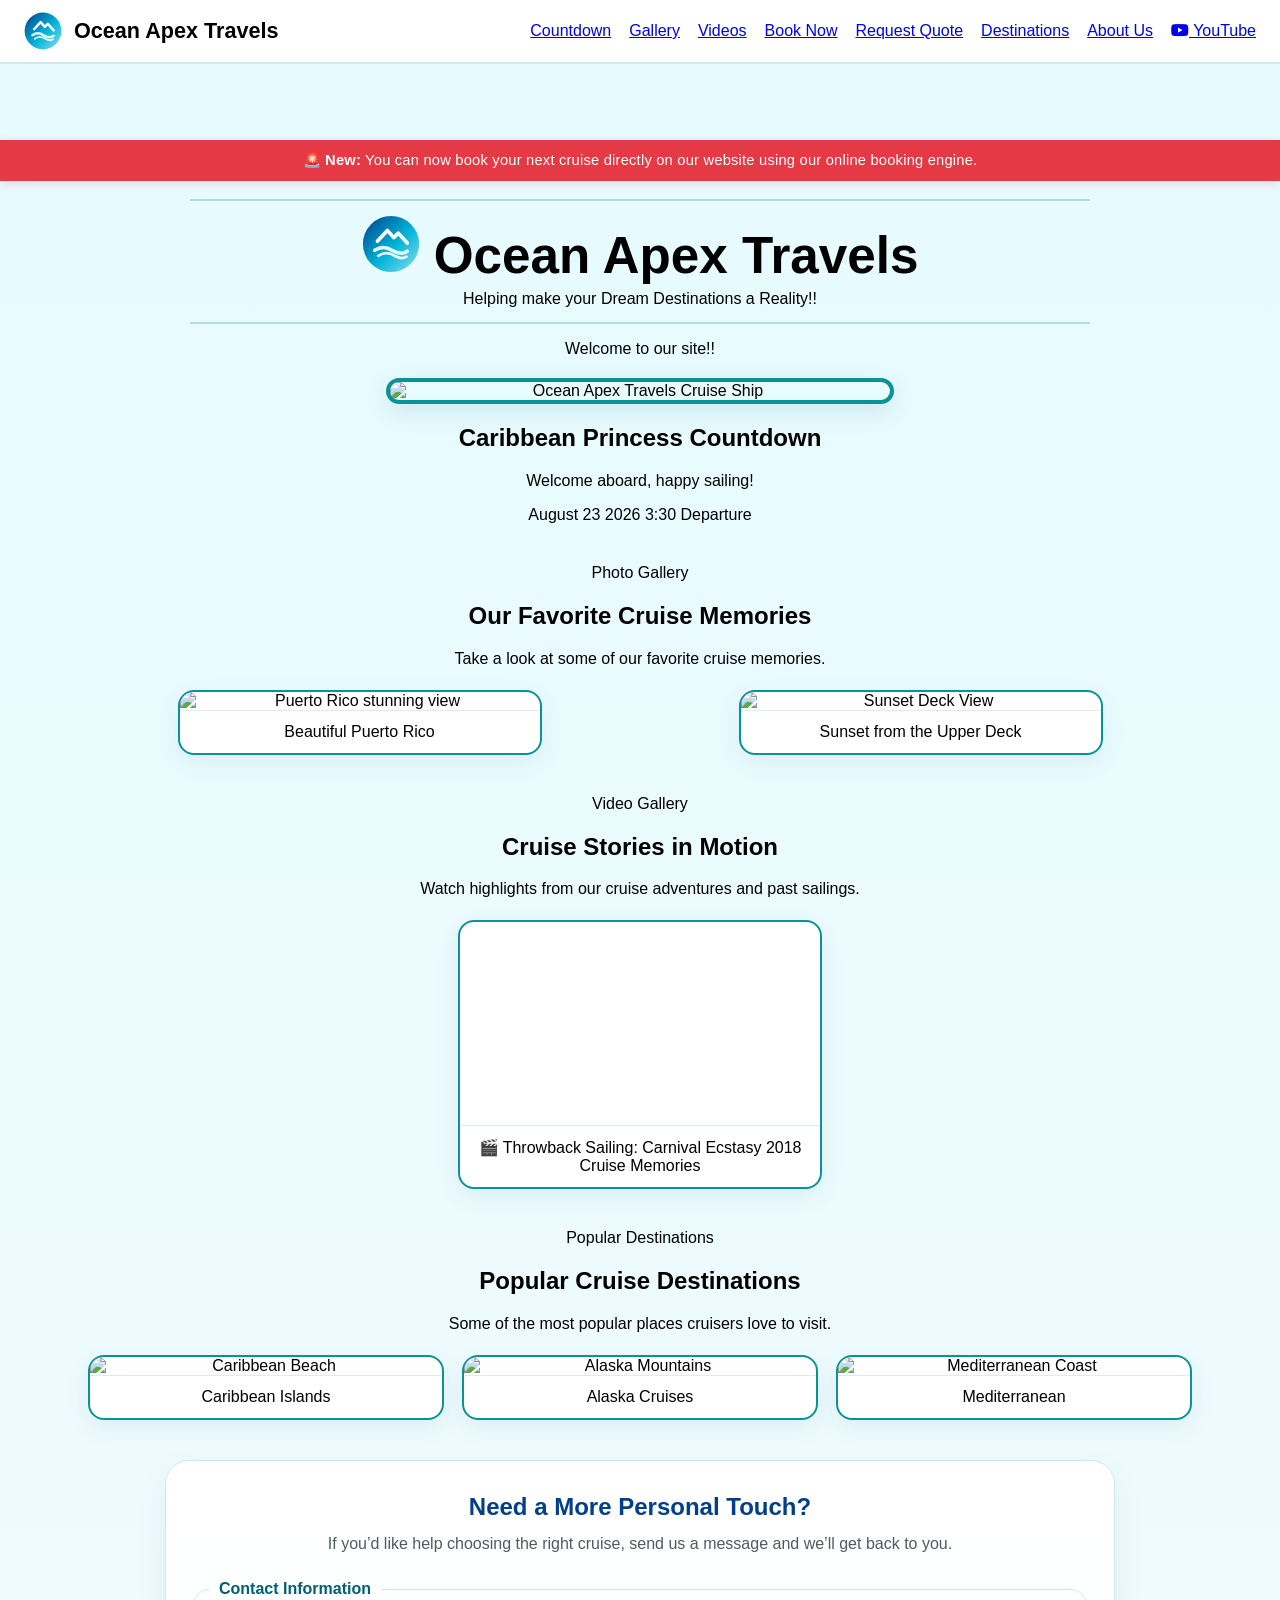
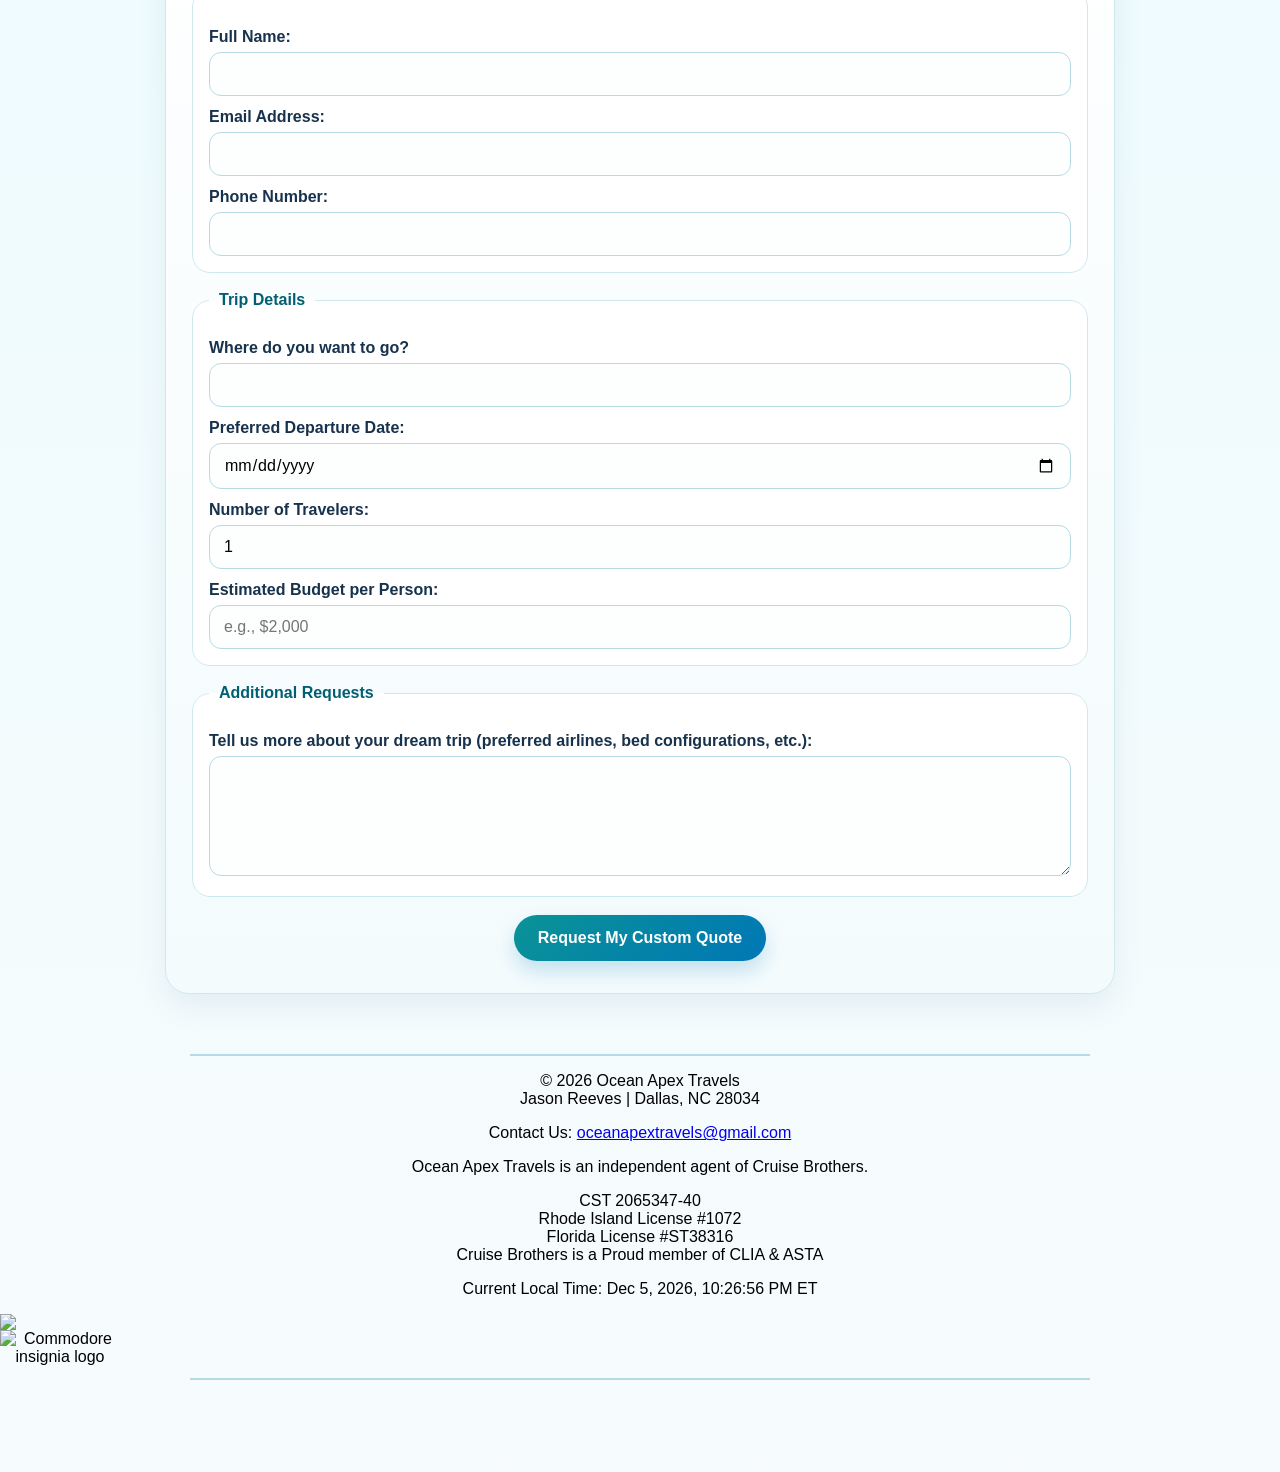
==== commit 825b1b01: "Update index.html" ====
--- a/index.html
+++ b/index.html
@@ -196,7 +196,7 @@
         <p class="footer-notice">Ocean Apex Travels is an independent agent of Cruise Brothers.</p>
         <p class="footer-notice">CST 2065347-40<br>Rhode Island License #1072<br>Florida License #ST38316<br>Cruise Brothers is a Proud member of CLIA & ASTA</p>
         <p id="currentTime" class="end"></p>
-        <img class="diamond footer-logo footer-logo-right" src="https://cclrewards.com/images/Carnival-Expert-Diamond-Level-Graduate_logo.jpg">
+        <img class="footer-logo footer-logo-right" src="https://cclrewards.com/images/Carnival-Expert-Diamond-Level-Graduate_logo.jpg">
         <img class="footer-logo footer-logo-left" src="https://uploads.onecompiler.io/44rfm6cm7/44smqgbf9/Commodoreinsignialogo.jpg" alt="Commodore insignia logo">
 
     </footer>
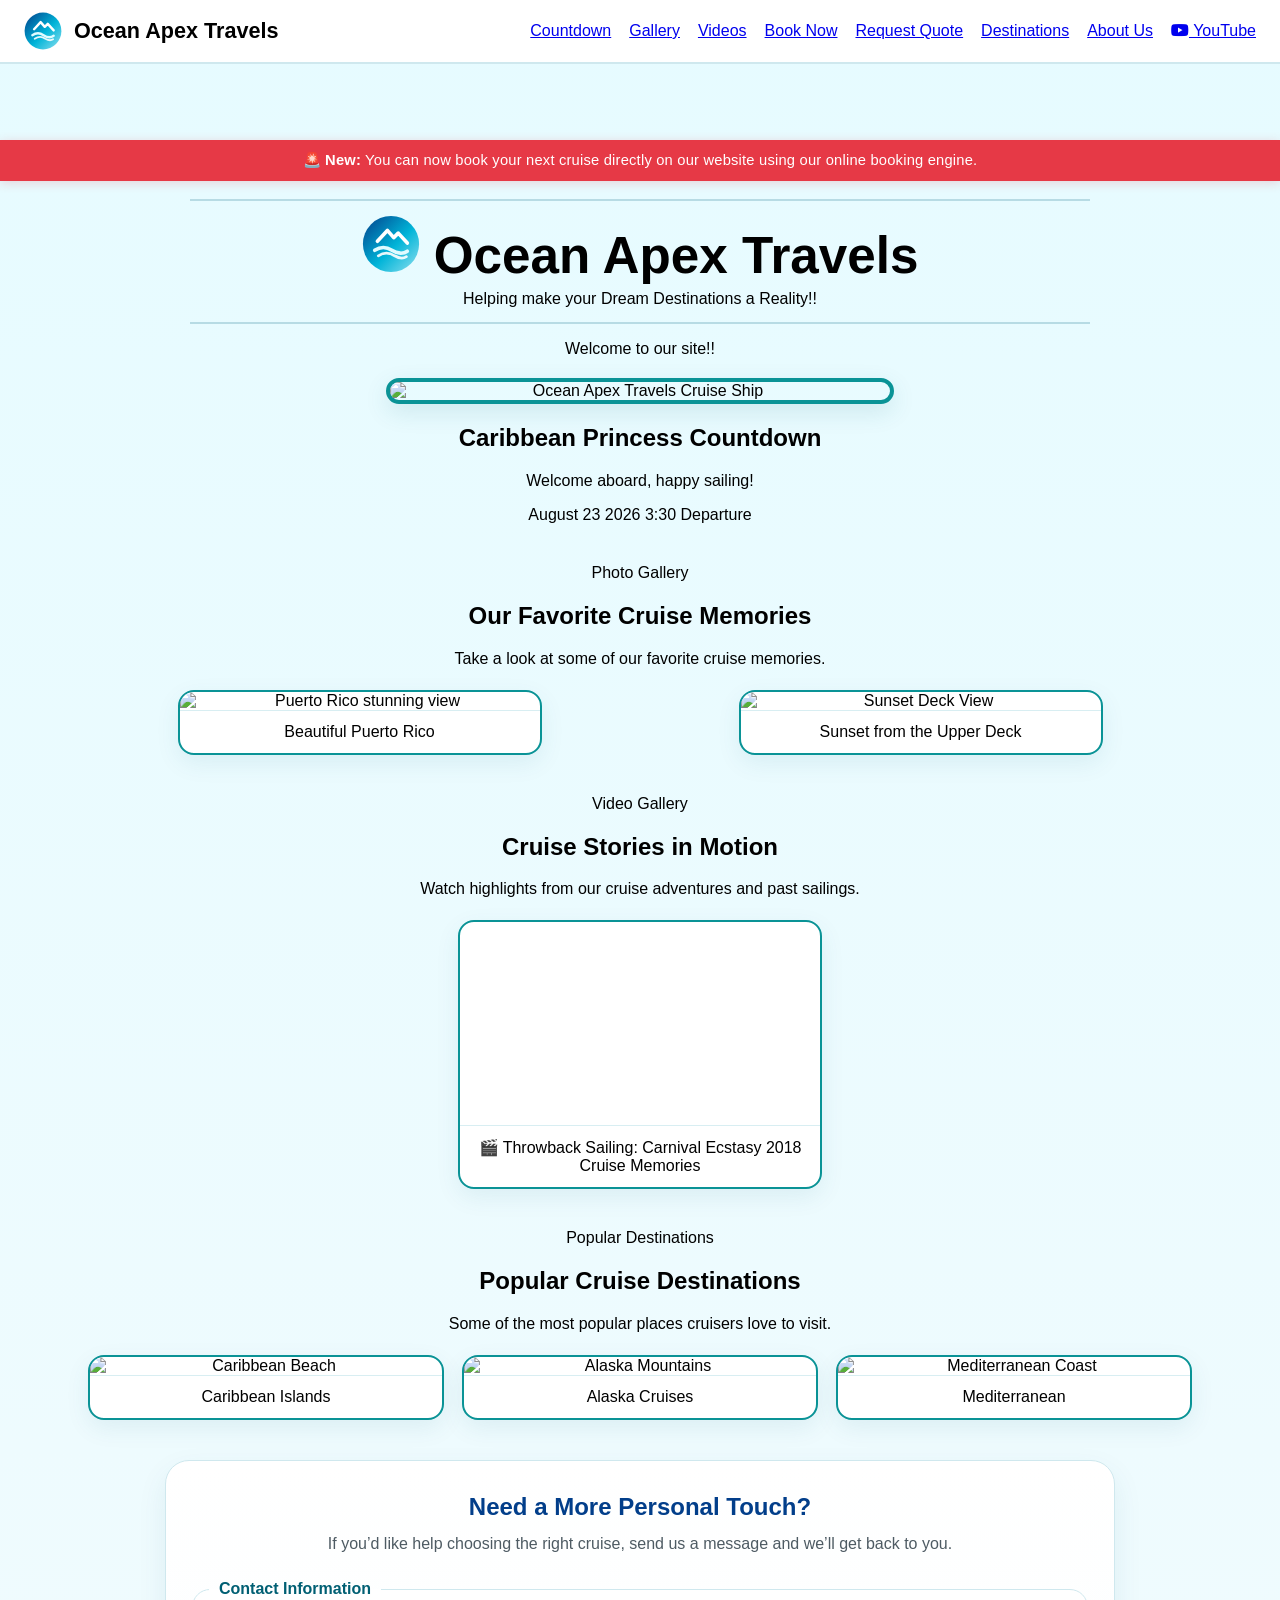
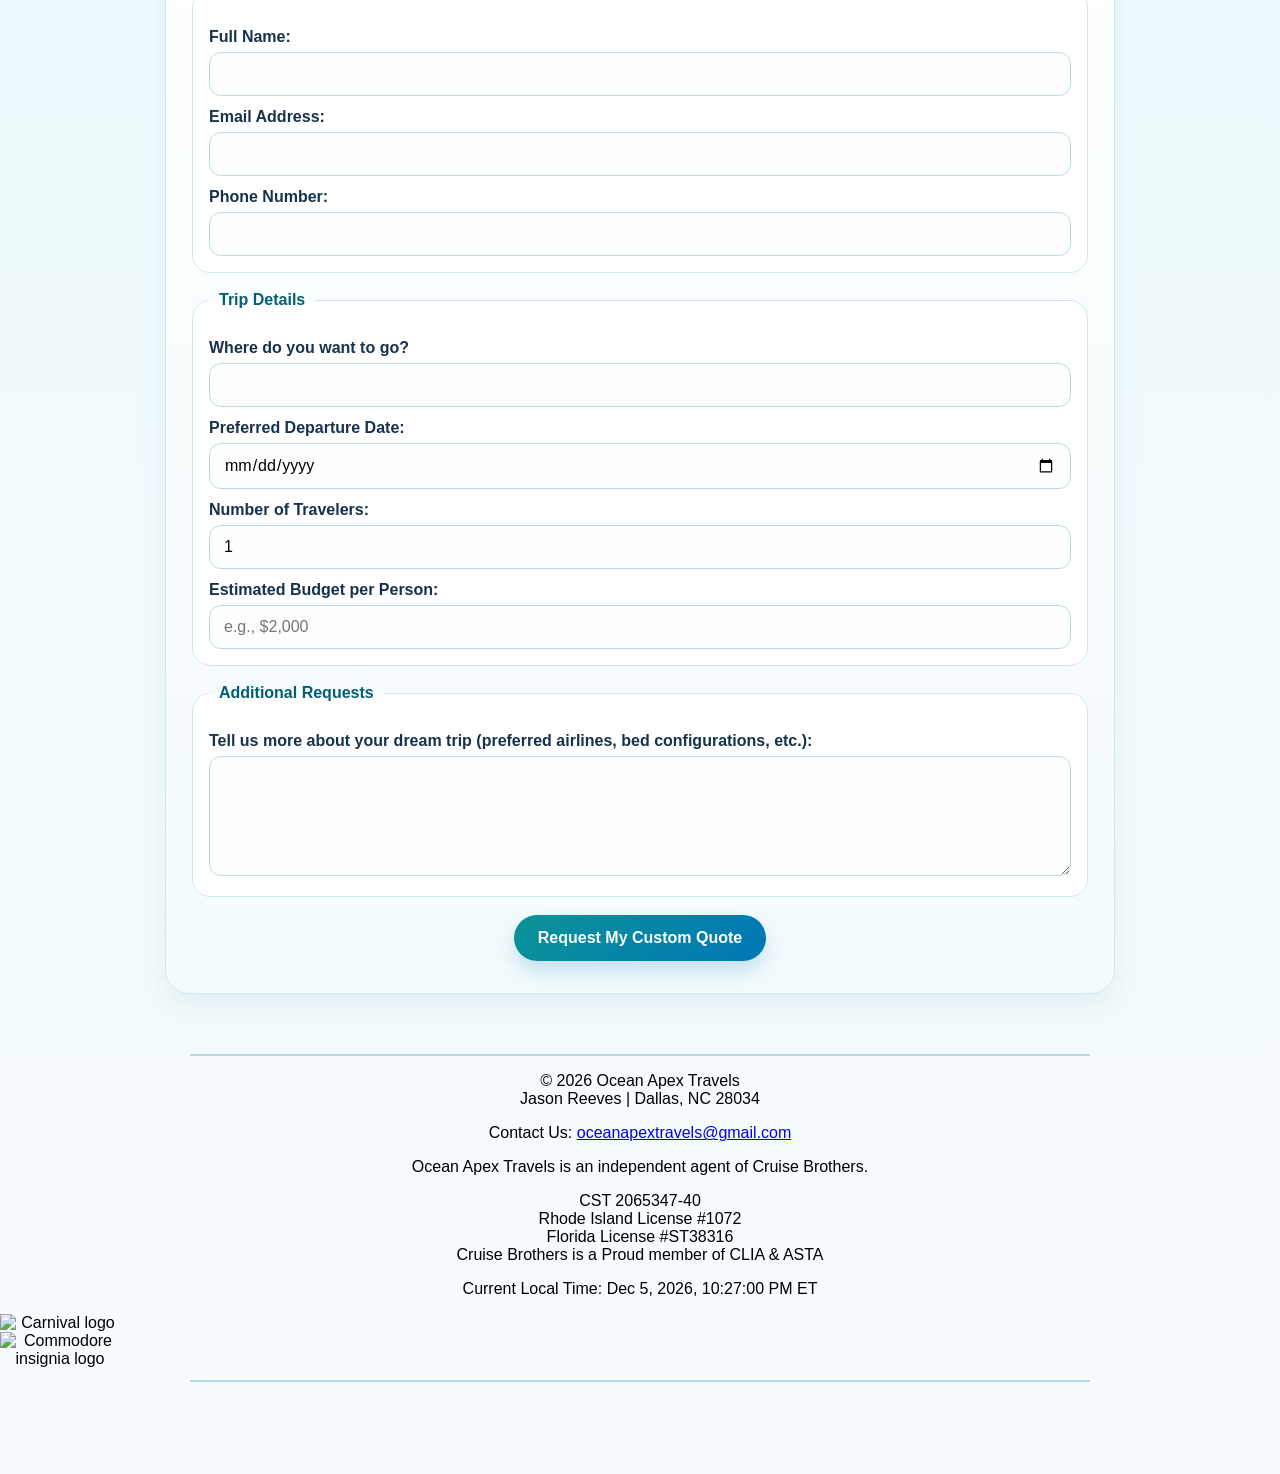
==== commit 23086982: "Update index.html" ====
--- a/index.html
+++ b/index.html
@@ -196,8 +196,8 @@
         <p class="footer-notice">Ocean Apex Travels is an independent agent of Cruise Brothers.</p>
         <p class="footer-notice">CST 2065347-40<br>Rhode Island License #1072<br>Florida License #ST38316<br>Cruise Brothers is a Proud member of CLIA & ASTA</p>
         <p id="currentTime" class="end"></p>
-        <img class="footer-logo footer-logo-right" src="https://cclrewards.com/images/Carnival-Expert-Diamond-Level-Graduate_logo.jpg">
-        <img class="footer-logo footer-logo-left" src="https://uploads.onecompiler.io/44rfm6cm7/44smqgbf9/Commodoreinsignialogo.jpg" alt="Commodore insignia logo">
+       <img class="footer-logo footer-logo-left" src="https://cclrewards.com/images/Carnival-Expert-Diamond-Level-Graduate_logo.jpg" alt="Carnival logo">
+            <img class="footer-logo footer-logo-right" src="https://uploads.onecompiler.io/44rfm6cm7/44smqgbf9/Commodoreinsignialogo.jpg" alt="Commodore insignia logo">
 
     </footer>
 
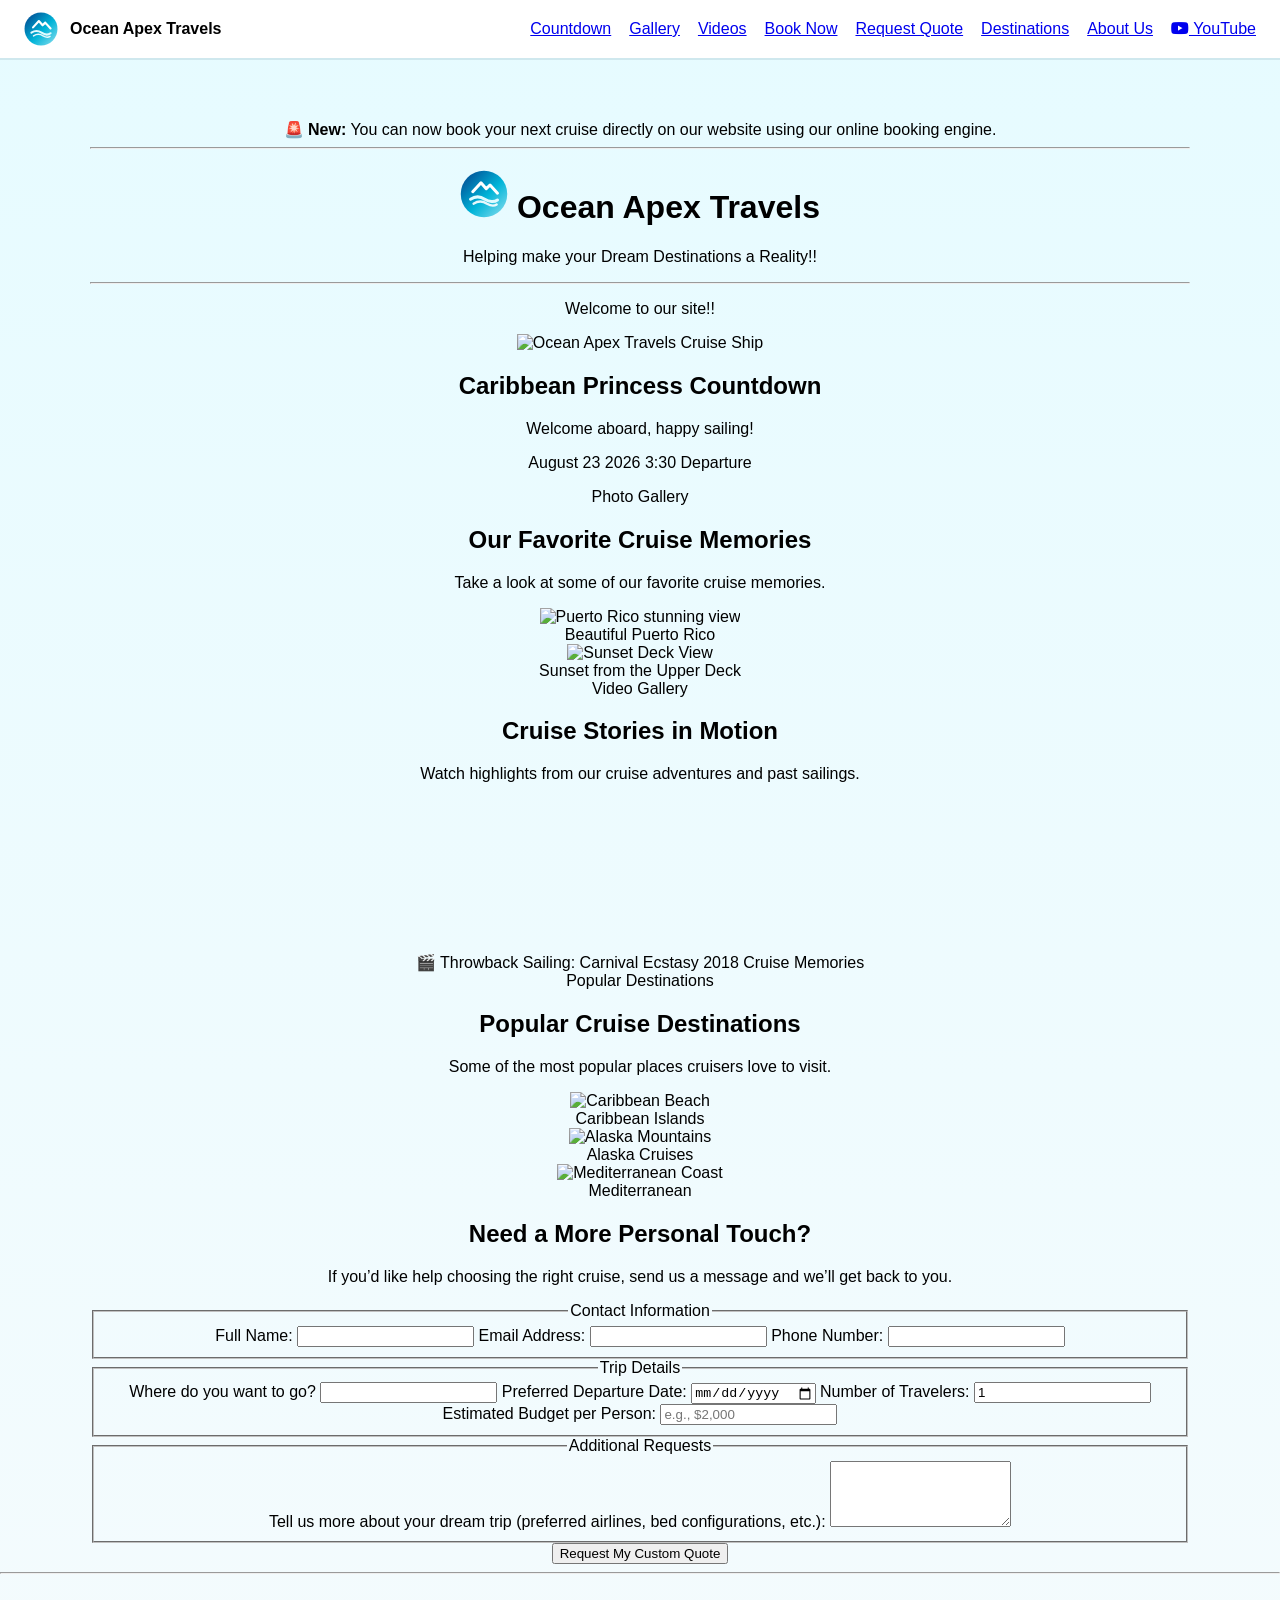
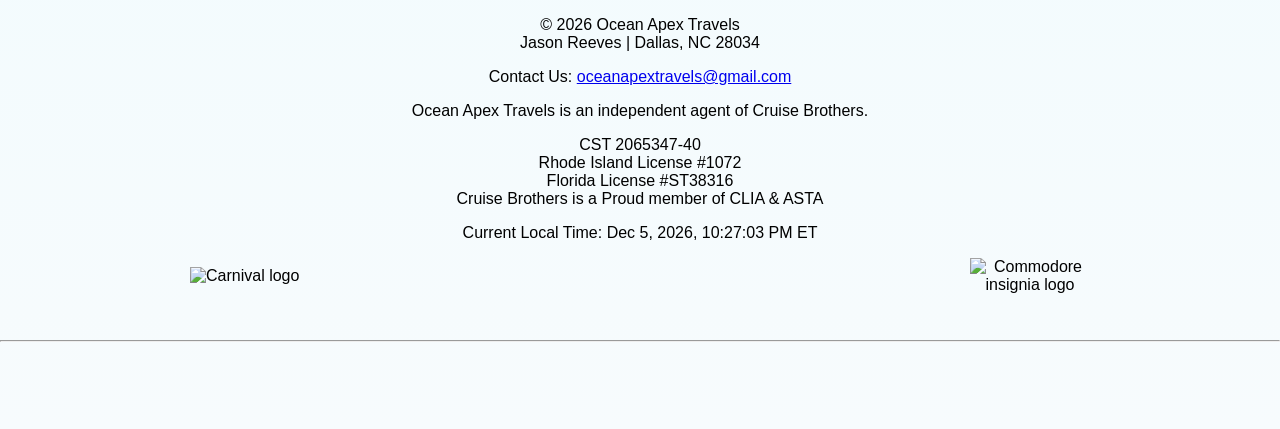
==== commit 87494f9f: "Update index.html" ====
--- a/index.html
+++ b/index.html
@@ -196,9 +196,10 @@
         <p class="footer-notice">Ocean Apex Travels is an independent agent of Cruise Brothers.</p>
         <p class="footer-notice">CST 2065347-40<br>Rhode Island License #1072<br>Florida License #ST38316<br>Cruise Brothers is a Proud member of CLIA & ASTA</p>
         <p id="currentTime" class="end"></p>
-       <img class="footer-logo footer-logo-left" src="https://cclrewards.com/images/Carnival-Expert-Diamond-Level-Graduate_logo.jpg" alt="Carnival logo">
+       <div class="footer-logos">
+            <img class="footer-logo footer-logo-left" src="https://cclrewards.com/images/Carnival-Expert-Diamond-Level-Graduate_logo.jpg" alt="Carnival logo">
             <img class="footer-logo footer-logo-right" src="https://uploads.onecompiler.io/44rfm6cm7/44smqgbf9/Commodoreinsignialogo.jpg" alt="Commodore insignia logo">
-
+        </div>
     </footer>
 
     <hr class="main">
--- a/styles.css
+++ b/styles.css
@@ -1,136 +1,3 @@
-.booking-page-section {
-    width: min(1100px, 92%);
-    margin: 30px auto 60px;
-}
-
-.booking-header {
-    background: #ffffff;
-    border: 2px solid #0a9396;
-    border-radius: 18px;
-    padding: 24px 20px;
-    box-shadow: 0 8px 24px rgba(0, 95, 115, 0.08);
-    margin-bottom: 20px;
-}
-
-.booking-badge {
-    display: inline-block;
-    background: #e6f7fb;
-    color: #005f73;
-    border: 1px solid #b7dbe4;
-    border-radius: 999px;
-    padding: 8px 14px;
-    font-size: 0.9rem;
-    font-weight: bold;
-    margin-bottom: 12px;
-}
-
-.booking-title {
-    margin: 10px 0;
-    color: #023e8a;
-}
-
-.booking-subtitle,
-.booking-disclaimer {
-    color: #4e5b63;
-    line-height: 1.6;
-    margin: 8px 0;
-}
-.footer-logos {
-    display: flex;
-    justify-content: space-between;
-    align-items: center;
-    width: min(900px, 92%);
-    margin: 0 auto 14px;
-    gap: 16px;
-}
-
-.footer-logo {
-    display: block;
-    width: auto;
-    max-width: 120px;
-    max-height: 70px;
-    height: auto;
-    object-fit: contain;
-}
-
-.footer-logo-left,
-.footer-logo-right {
-    flex: 0 0 auto;
-}
-
-.booking-link-btn {
-    display: inline-block;
-    margin-top: 14px;
-    background: #0a9396;
-    color: #ffffff;
-    text-decoration: none;
-    padding: 12px 18px;
-    border-radius: 999px;
-    font-weight: bold;
-}
-
-.booking {
-    border: 2px solid #0a9396;
-    border-radius: 18px;
-    overflow: hidden;
-    background: #ffffff;
-    box-shadow: 0 8px 24px rgba(0, 95, 115, 0.08);
-}
-
-.booking iframe {
-    display: block;
-    width: 100%;
-    border: 0;
-}
-
-.destination-cards-section {
-    width: min(1100px, 92%);
-    margin: 40px auto 70px;
-    text-align: center;
-}
-
-.destination-card-grid {
-    display: grid;
-    grid-template-columns: repeat(auto-fit, minmax(240px, 1fr));
-    gap: 22px;
-    margin-top: 24px;
-    justify-items: center;
-}
-
-.destination-card {
-    width: 100%;
-    max-width: 340px;
-    background: #ffffff;
-    border: 1px solid #cfe8ee;
-    border-radius: 18px;
-    overflow: hidden;
-    box-shadow: 0 10px 24px rgba(0, 95, 115, 0.08);
-    text-align: left;
-}
-
-.destination-card img {
-    width: 100%;
-    height: 210px;
-    object-fit: cover;
-    display: block;
-}
-
-.destination-card-content {
-    padding: 16px 16px 18px;
-}
-
-.destination-card-content h3 {
-    margin: 0 0 10px;
-    color: #023e8a;
-    font-size: 1.2rem;
-}
-
-.destination-card-content p {
-    margin: 8px 0;
-    color: #4e5b63;
-    line-height: 1.55;
-}
-
 body {
     max-width: 100%;
     overflow-x: hidden;
@@ -141,6 +8,13 @@
     background: linear-gradient(180deg, #e6fbff 0%, #f7fbfd 100%);
     padding-top: 120px;
     padding-bottom: 80px;
+}
+
+img,
+iframe,
+video {
+    max-width: 100%;
+    height: auto;
 }
 
 .navbar {
@@ -167,27 +41,30 @@
     min-width: 0;
 }
 
-.nav-brand h1 {
-    font-size: 1.35rem;
+.brand-link {
+    display: flex;
+    align-items: center;
+    gap: 12px;
+    color: inherit;
+    text-decoration: none;
+}
+
+.nav-brand h1,
+.brand-link h1 {
     margin: 0;
+    font-size: 1rem;
     line-height: 1.1;
 }
 
-.nav-brand .tagline {
-    font-size: 0.75rem;
-    margin: 4px 0 0;
-    line-height: 1.2;
-}
-
 .site-logo {
-    width: 38px;
-    height: 38px;
+    width: 34px;
+    height: 34px;
     flex: 0 0 auto;
 }
 
 .title .site-logo {
-    width: 58px;
-    height: 58px;
+    width: 48px;
+    height: 48px;
 }
 
 .nav-links {
@@ -207,311 +84,211 @@
     cursor: pointer;
 }
 
-.home-banner-wrap {
-    margin-top: 20px;
-}
-
-.diamond {
-    width: 200px;
-    height: 50px;
+.footer-logos {
+    display: flex;
+    justify-content: space-between;
+    align-items: center;
+    width: min(900px, 92%);
+    margin: 0 auto 14px;
+    gap: 16px;
+}
+
+.footer-logo {
     display: block;
-    margin-left: auto;
-    margin-right: 0;
-    margin-top: 10px;
-}
-
-.notification-banner {
-    position: static;
-    z-index: 1;
-    display: block;
-    background-color: #e63946;
-    color: #ffffff;
-    text-align: center;
-    padding: 10px 16px;
-    font-size: 0.92rem;
-    line-height: 1.4;
-    letter-spacing: 0.2px;
-    box-shadow: 0 2px 10px rgba(230, 57, 70, 0.2);
-    animation: fadeInDown 0.5s ease-out;
+    width: auto;
+    max-width: 120px;
+    max-height: 70px;
+    height: auto;
+    object-fit: contain;
+}
+
+.footer-logo-left,
+.footer-logo-right {
+    flex: 0 0 auto;
+}
+
+footer {
     width: 100%;
     box-sizing: border-box;
-}
-
-.site-header {
-    margin-top: 18px !important;
+    padding: 18px 16px 24px;
     text-align: center;
-    padding: 0 16px;
-}
-
-.title {
-    margin: 14px 0 6px;
-    font-size: clamp(2rem, 4vw, 3.2rem);
-    line-height: 1.1;
-}
-
-.subtitle {
-    margin: 6px 0 14px;
-    font-size: 1rem;
-}
-
-hr.main {
-    margin: 12px auto;
-    width: min(90%, 900px);
-    border: 0;
-    border-top: 2px solid #b7dbe4;
-}
-
-.img1 {
-    display: block;
-    max-width: 500px;
-    width: 90%;
-    height: auto;
-    margin: 20px auto;
-    border: 4px solid #0a9396;
-    border-radius: 16px;
-    box-shadow: 0 8px 24px rgba(0, 95, 115, 0.12);
-}
-
+}
+
+.site-header,
 .gallery-section,
 .video-section,
-.destinations-section {
+.destinations-section,
+.countdown-card,
+.inquiry-container,
+.booking-inquiry-section,
+.booking-page-section,
+.about-section,
+.legal-wrap,
+.thank-you-wrap,
+.packages-section {
     width: min(1100px, 92%);
-    margin: 40px auto;
-}
-
-.media-grid {
+    margin-left: auto;
+    margin-right: auto;
+    box-sizing: border-box;
+}
+
+.package-grid {
     display: grid;
-    grid-template-columns: repeat(auto-fit, minmax(240px, 1fr));
-    gap: 22px;
-    justify-items: center;
-    align-items: start;
-    margin-top: 22px;
-}
-
-.media-card {
-    width: 100%;
-    max-width: 360px;
-    border: 2px solid #0a9396;
+    grid-template-columns: repeat(3, minmax(0, 1fr));
+    gap: 16px;
+    align-items: stretch;
+}
+
+.package-card {
+    background: #ffffff;
     border-radius: 16px;
     overflow: hidden;
-    background: #ffffff;
-    box-shadow: 0 8px 24px rgba(0, 95, 115, 0.08);
-}
-
-.media-card img,
-.media-card iframe {
+    box-shadow: 0 10px 24px rgba(0, 95, 115, 0.08);
+    border: 1px solid #d9edf2;
+    padding-bottom: 16px;
+}
+
+.package-card img {
+    width: 100%;
+    height: 170px;
+    object-fit: cover;
     display: block;
-    width: 100%;
-}
-
-.media-card img {
-    height: auto;
-}
-
-.video-card iframe {
-    aspect-ratio: 16 / 9;
-    height: auto;
-}
-
-.media-caption {
-    padding: 12px 14px;
-    border-top: 1px solid #d8eef2;
-}
-
-.booking-inquiry-section {
-    width: min(900px, 92%);
-    margin: 40px auto 60px;
-    padding: 32px 24px;
-    background: linear-gradient(180deg, #ffffff 0%, #f3fbfd 100%);
-    border: 1px solid #cfe8ee;
-    border-radius: 24px;
-    box-shadow: 0 12px 30px rgba(0, 95, 115, 0.08);
-    text-align: left;
-}
-
-.form-title {
-    margin: 0 0 10px;
+}
+
+.package-title {
+    font-size: 1rem;
+    line-height: 1.35;
+    margin: 10px 12px 8px;
     color: #023e8a;
-    text-align: center;
-}
-
-.form-subtitle {
-    margin: 0 auto 24px;
-    max-width: 720px;
+}
+
+.package-text {
+    font-size: 0.92rem;
+    line-height: 1.5;
+    margin: 0 12px 14px;
     color: #4e5b63;
-    text-align: center;
-    line-height: 1.6;
-}
-
-.booking-inquiry-section form {
-    display: grid;
-    gap: 18px;
-}
-
-.booking-inquiry-section fieldset {
-    border: 1px solid #cfe8ee;
-    border-radius: 18px;
-    padding: 18px 16px 16px;
-    background: #ffffff;
-}
-
-.booking-inquiry-section legend {
-    padding: 0 10px;
-    font-weight: bold;
-    color: #005f73;
-}
-
-.booking-inquiry-section label {
-    display: block;
-    margin: 12px 0 6px;
-    font-weight: 600;
-    color: #17324d;
-}
-
-.booking-inquiry-section input,
-.booking-inquiry-section textarea {
-    width: 100%;
-    box-sizing: border-box;
-    padding: 12px 14px;
-    border: 1px solid #b7dbe4;
-    border-radius: 12px;
-    background: #fdfefe;
-    font: inherit;
-    outline: none;
-    transition: border-color 0.2s ease, box-shadow 0.2s ease;
-}
-
-.booking-inquiry-section input:focus,
-.booking-inquiry-section textarea:focus {
-    border-color: #0a9396;
-    box-shadow: 0 0 0 3px rgba(10, 147, 150, 0.15);
-}
-
-.booking-inquiry-section textarea {
-    resize: vertical;
-    min-height: 120px;
-}
-
-.booking-inquiry-section button[type="submit"] {
-    justify-self: center;
-    border: none;
-    padding: 14px 24px;
+}
+
+.package-btn {
+    display: inline-block;
+    margin: 0 12px;
+    padding: 10px 14px;
     border-radius: 999px;
     background: linear-gradient(135deg, #0a9396 0%, #0077b6 100%);
-    color: #ffffff;
+    color: #fff;
+    text-decoration: none;
     font-weight: bold;
-    font-size: 1rem;
-    cursor: pointer;
-    box-shadow: 0 10px 20px rgba(0, 119, 182, 0.2);
-    transition: transform 0.2s ease, box-shadow 0.2s ease;
-}
-
-.booking-inquiry-section button[type="submit"]:hover {
-    transform: translateY(-1px);
-    box-shadow: 0 12px 24px rgba(0, 119, 182, 0.24);
+    font-size: 0.9rem;
+}
+
+.package-btn:hover {
+    opacity: 0.92;
+}
+
+@media screen and (max-width: 900px) {
+    .package-grid {
+        grid-template-columns: repeat(2, minmax(0, 1fr));
+    }
+}
+
+@media screen and (max-width: 600px) {
+    .package-grid {
+        grid-template-columns: 1fr;
+    }
 }
 
 @media screen and (max-width: 768px) {
-  .navbar {
-    padding: 10px 14px;
-  }
-
-  .menu-toggle {
-    display: block;
-    margin-left: auto;
-    position: relative;
-    z-index: 1101;
-  }
-
-  .nav-brand {
-    display: flex;
-    align-items: center;
-    gap: 10px;
-    min-width: 0;
-  }
-
-  .nav-brand h1 {
-    font-size: 1rem;
-    line-height: 1.1;
-  }
-
-  .nav-brand .tagline {
-    font-size: 0.62rem;
-    white-space: normal;
-    line-height: 1.15;
-  }
-
-  .site-logo {
-    width: 30px;
-    height: 30px;
-    flex: 0 0 auto;
-  }
-
-  .title .site-logo {
-    width: 48px;
-    height: 48px;
-  }
-
-  .nav-links {
-    display: flex;
-    flex-direction: column;
-    gap: 10px;
-    width: 75%;
-    max-width: 320px;
-    height: 100vh;
-    padding: 80px 20px 20px;
-    position: fixed;
-    top: 0;
-    right: 0;
-    background: #2aa2b9;
-    box-shadow: -8px 0 20px rgba(0, 0, 0, 0.2);
-    transform: translateX(100%);
-    transition: transform 0.3s ease;
-    z-index: 1100;
-    align-items: flex-start;
-  }
-
-  .nav-links.show {
-    transform: translateX(0);
-  }
-
-  body {
-    padding-top: 95px;
-  }
-
-  .home-banner-wrap {
-    margin-top: 12px;
-  }
-
-  .notification-banner {
-    font-size: 0.82rem;
-    padding: 9px 12px;
-  }
-
-  img {
-    width: 100%;
-    max-width: 100%;
-    height: auto;
-  }
-
-  .booking-inquiry-section, 
-  .countdown-card {
-    width: 90%;
-    margin-left: auto;
-    margin-right: auto;
-    padding: 20px 15px;
-  }
-
-  .tagline {
-    font-size: 0.68rem;
-    white-space: normal;
-  }
-
-  .destination-card {
-    max-width: 100%;
-  }
-
-  .destination-card img {
-    height: 190px;
-  }
-}
+    body {
+        padding-top: 96px;
+        padding-bottom: 70px;
+    }
+
+    .navbar {
+        padding: 10px 14px;
+    }
+
+    .nav-brand {
+        display: flex;
+        align-items: center;
+        gap: 10px;
+        min-width: 0;
+        flex: 1 1 auto;
+    }
+
+    .nav-brand h1,
+    .brand-link h1 {
+        font-size: 0.95rem;
+        line-height: 1.1;
+        white-space: nowrap;
+        overflow: hidden;
+        text-overflow: ellipsis;
+    }
+
+    .site-logo {
+        width: 30px;
+        height: 30px;
+    }
+
+    .title .site-logo {
+        width: 44px;
+        height: 44px;
+    }
+
+    .menu-toggle {
+        display: block;
+        margin-left: auto;
+        position: relative;
+        z-index: 1101;
+        flex: 0 0 auto;
+    }
+
+    .nav-links {
+        display: flex;
+        flex-direction: column;
+        gap: 10px;
+        width: min(84vw, 320px);
+        height: 100vh;
+        padding: 80px 20px 20px;
+        position: fixed;
+        top: 0;
+        right: 0;
+        background: #2aa2b9;
+        box-shadow: -8px 0 20px rgba(0, 0, 0, 0.2);
+        transform: translateX(100%);
+        transition: transform 0.3s ease;
+        z-index: 1100;
+        align-items: flex-start;
+        box-sizing: border-box;
+    }
+
+    .nav-links.show {
+        transform: translateX(0);
+    }
+
+    .footer-logos {
+        width: 100%;
+        gap: 12px;
+    }
+
+    .footer-logo {
+        max-width: 105px;
+        max-height: 60px;
+    }
+
+    .site-header,
+    .gallery-section,
+    .video-section,
+    .destinations-section,
+    .countdown-card,
+    .inquiry-container,
+    .booking-inquiry-section,
+    .booking-page-section,
+    .about-section,
+    .legal-wrap,
+    .thank-you-wrap,
+    .packages-section {
+        width: 92%;
+        margin-left: auto;
+        margin-right: auto;
+    }
+}
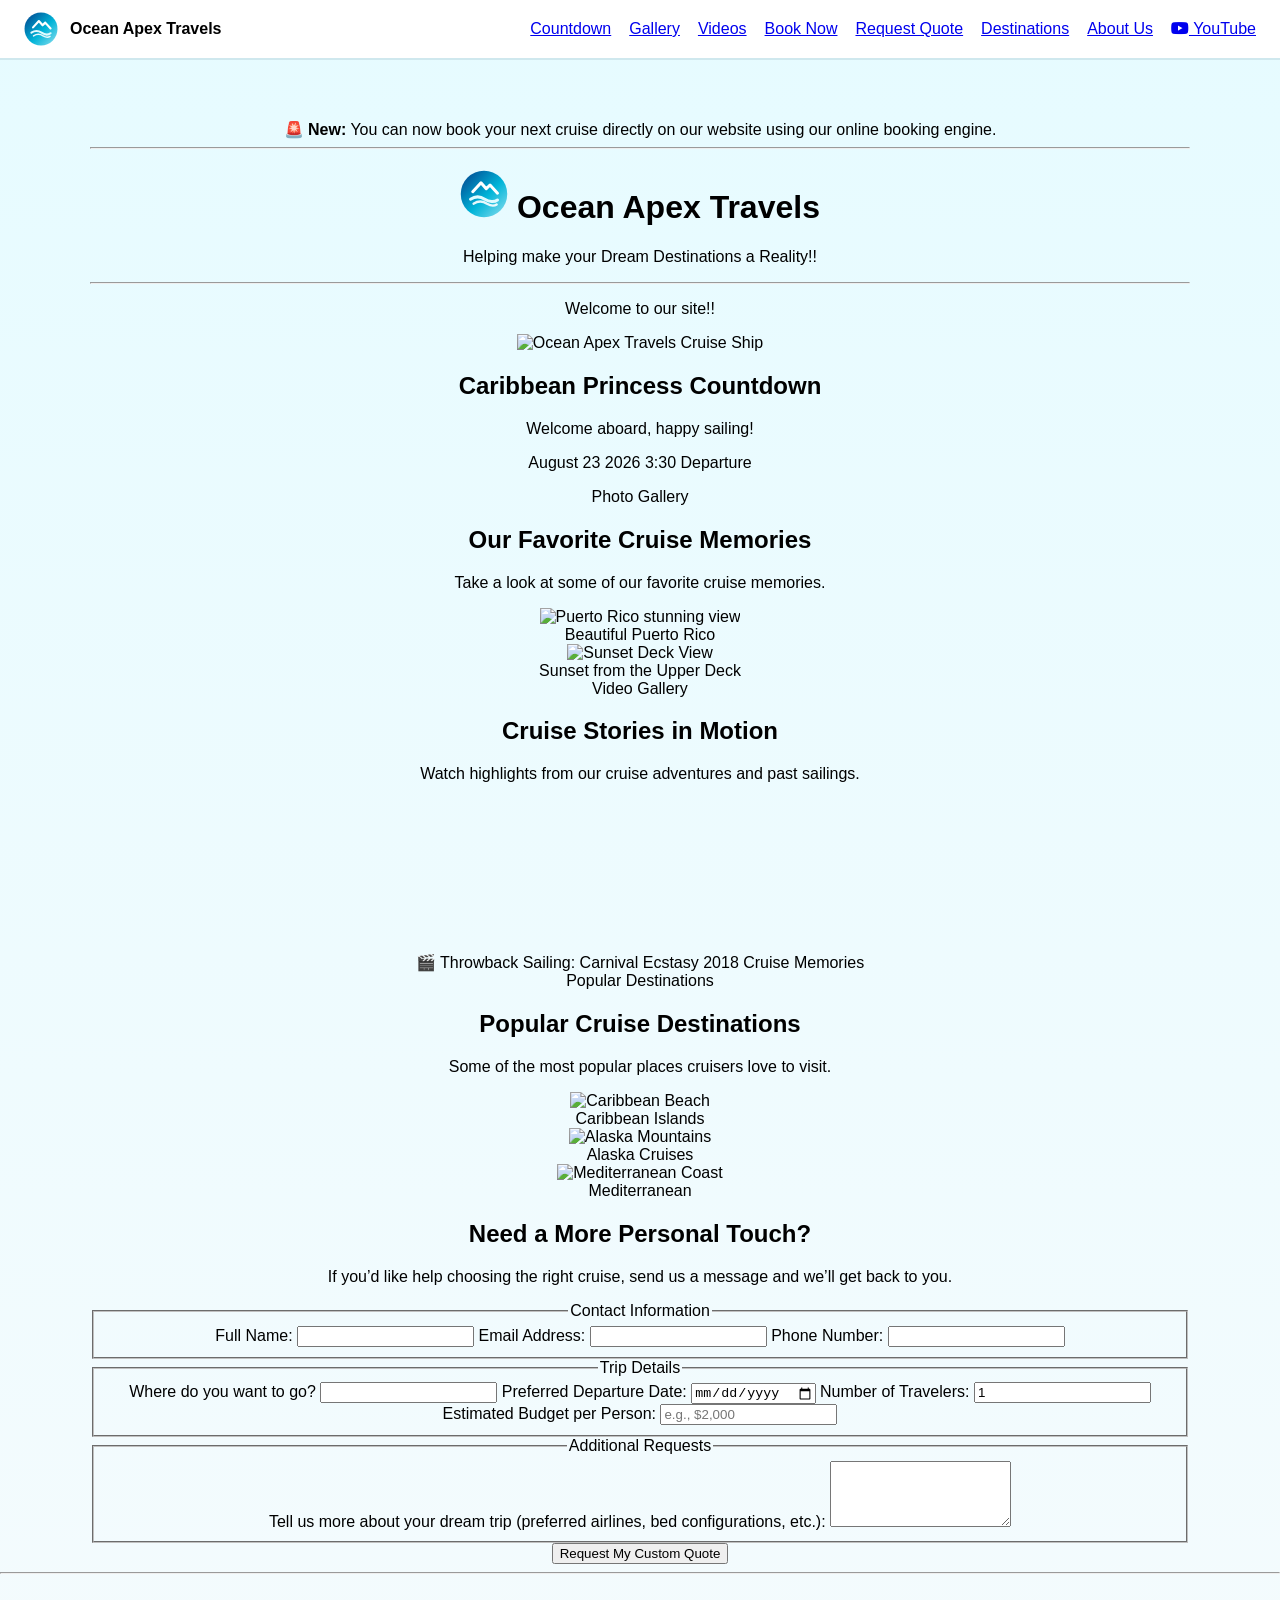
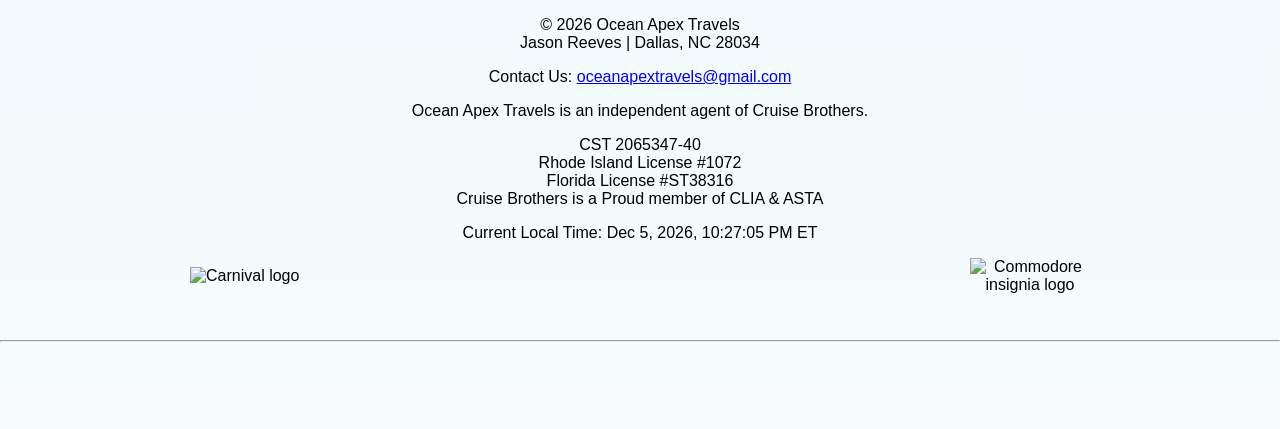
==== commit 9a5a3957: "Update page title for travel agency" ====
--- a/index.html
+++ b/index.html
@@ -3,7 +3,8 @@
 <head>
     <meta charset="UTF-8">
     <meta name="viewport" content="width=device-width, initial-scale=1.0">
-    <title>Ocean Apex Travels</title>
+    <title>Alpine Tide Travel | Autism-Friendly & Special Needs Travel Agency NC</title>
+
     <link rel="icon" type="image/svg+xml" href="https://cdnjs.cloudflare.com/ajax/libs/font-awesome/6.5.2/svgs/solid/anchor.svg">
     <link rel="stylesheet" href="https://cdnjs.cloudflare.com/ajax/libs/font-awesome/6.5.2/css/all.min.css">
     <link rel="stylesheet" href="styles.css" />
